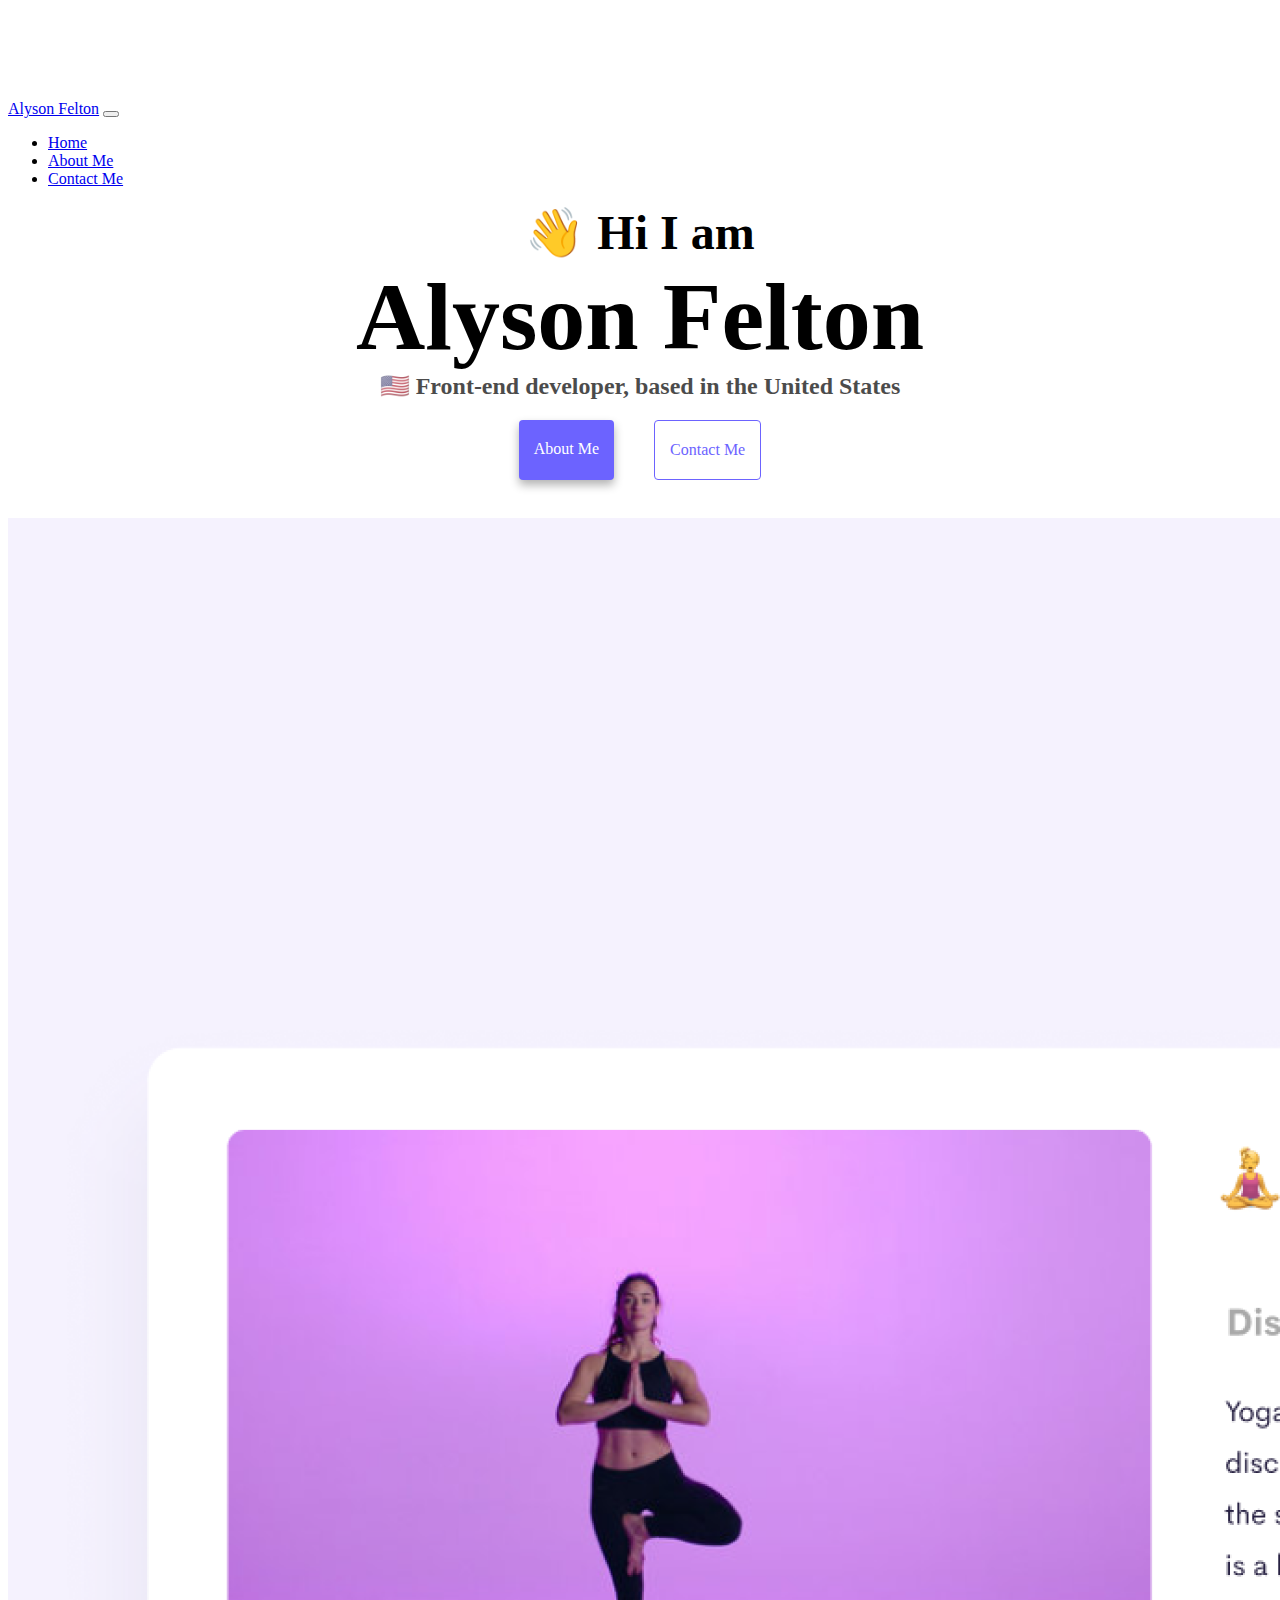
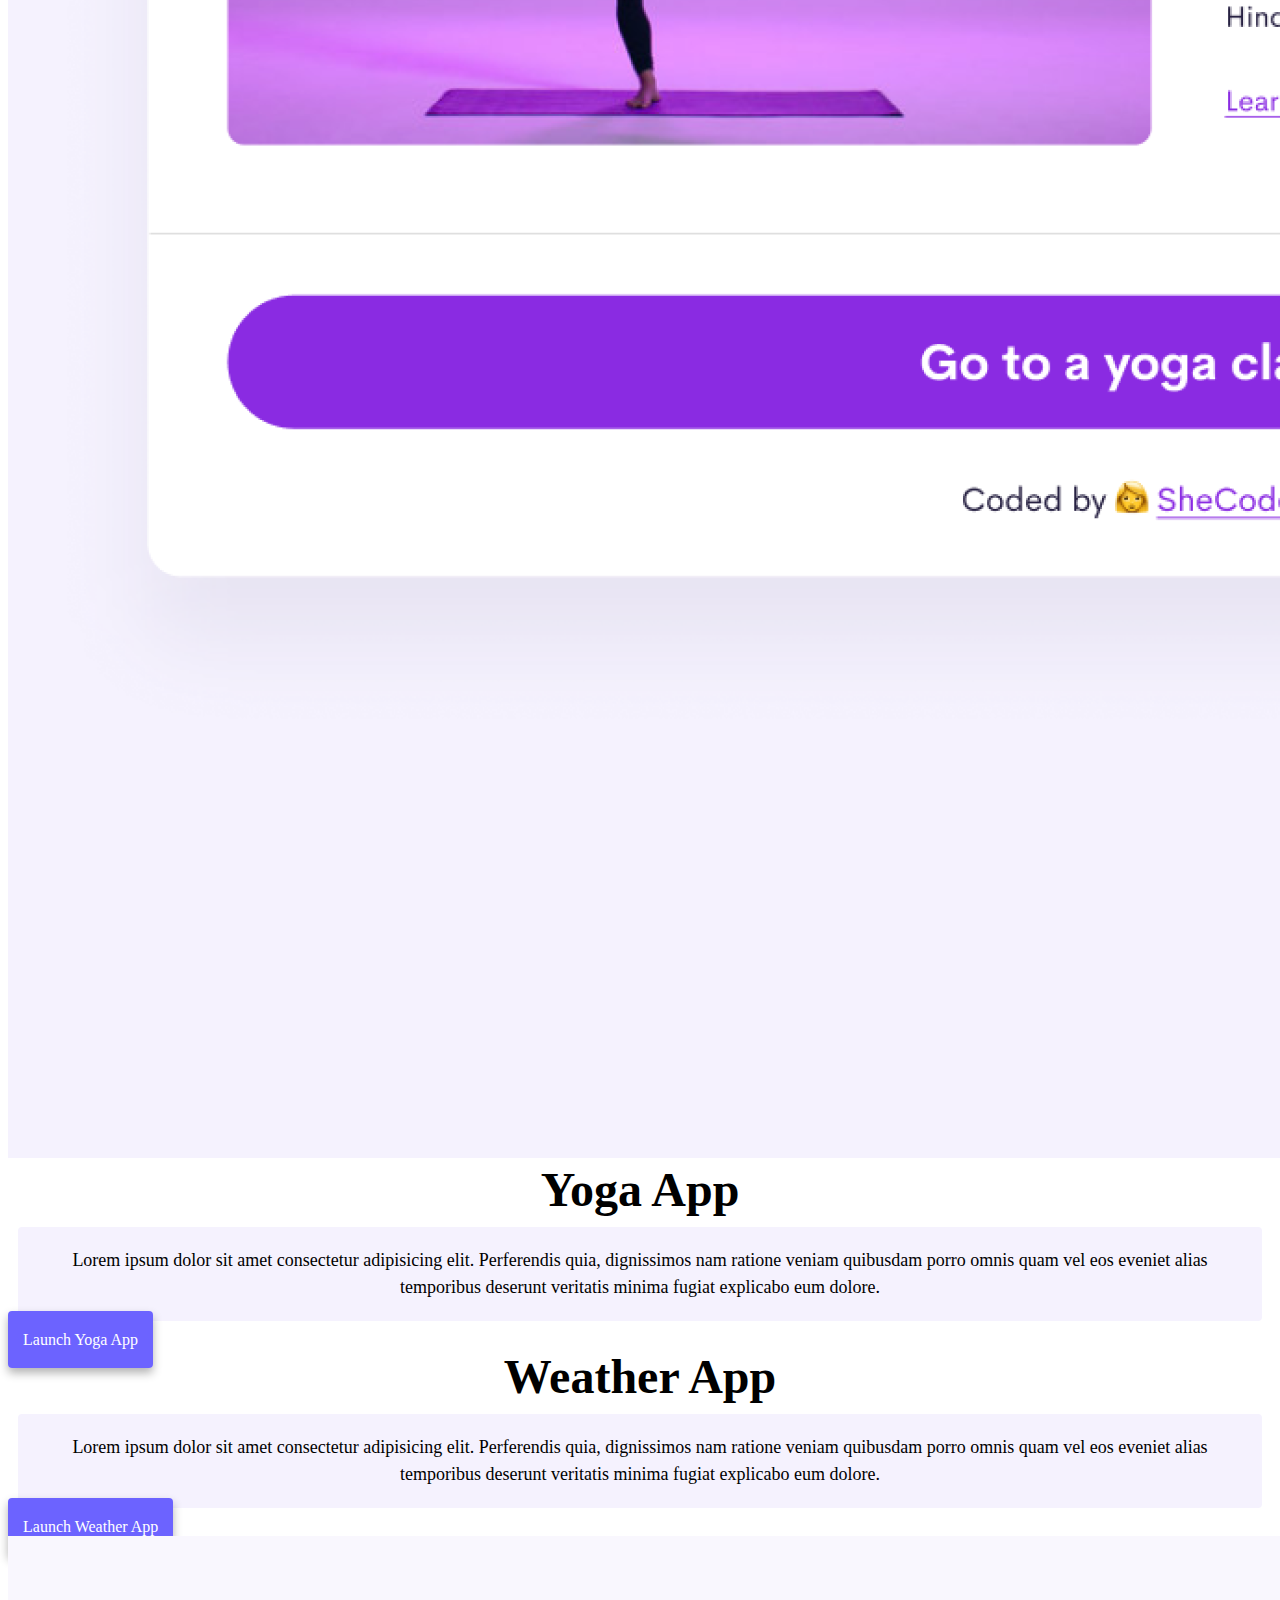
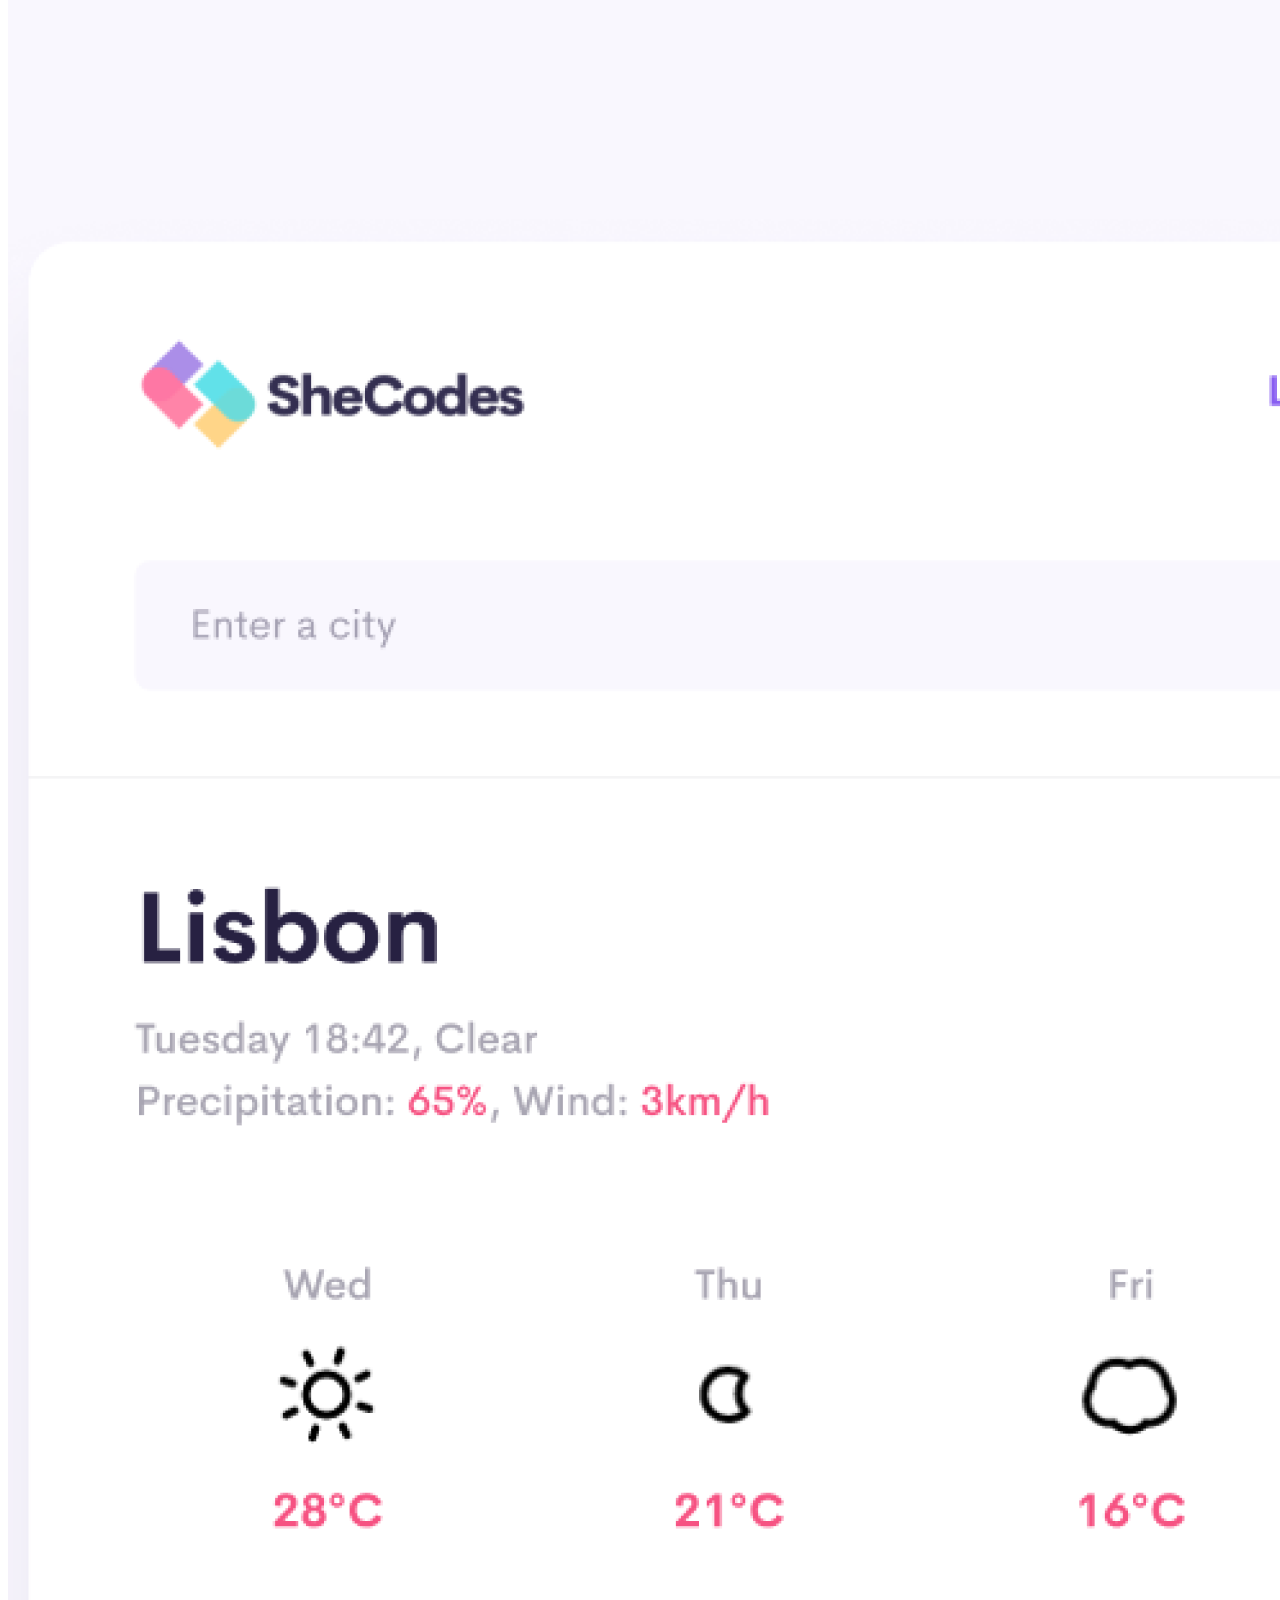
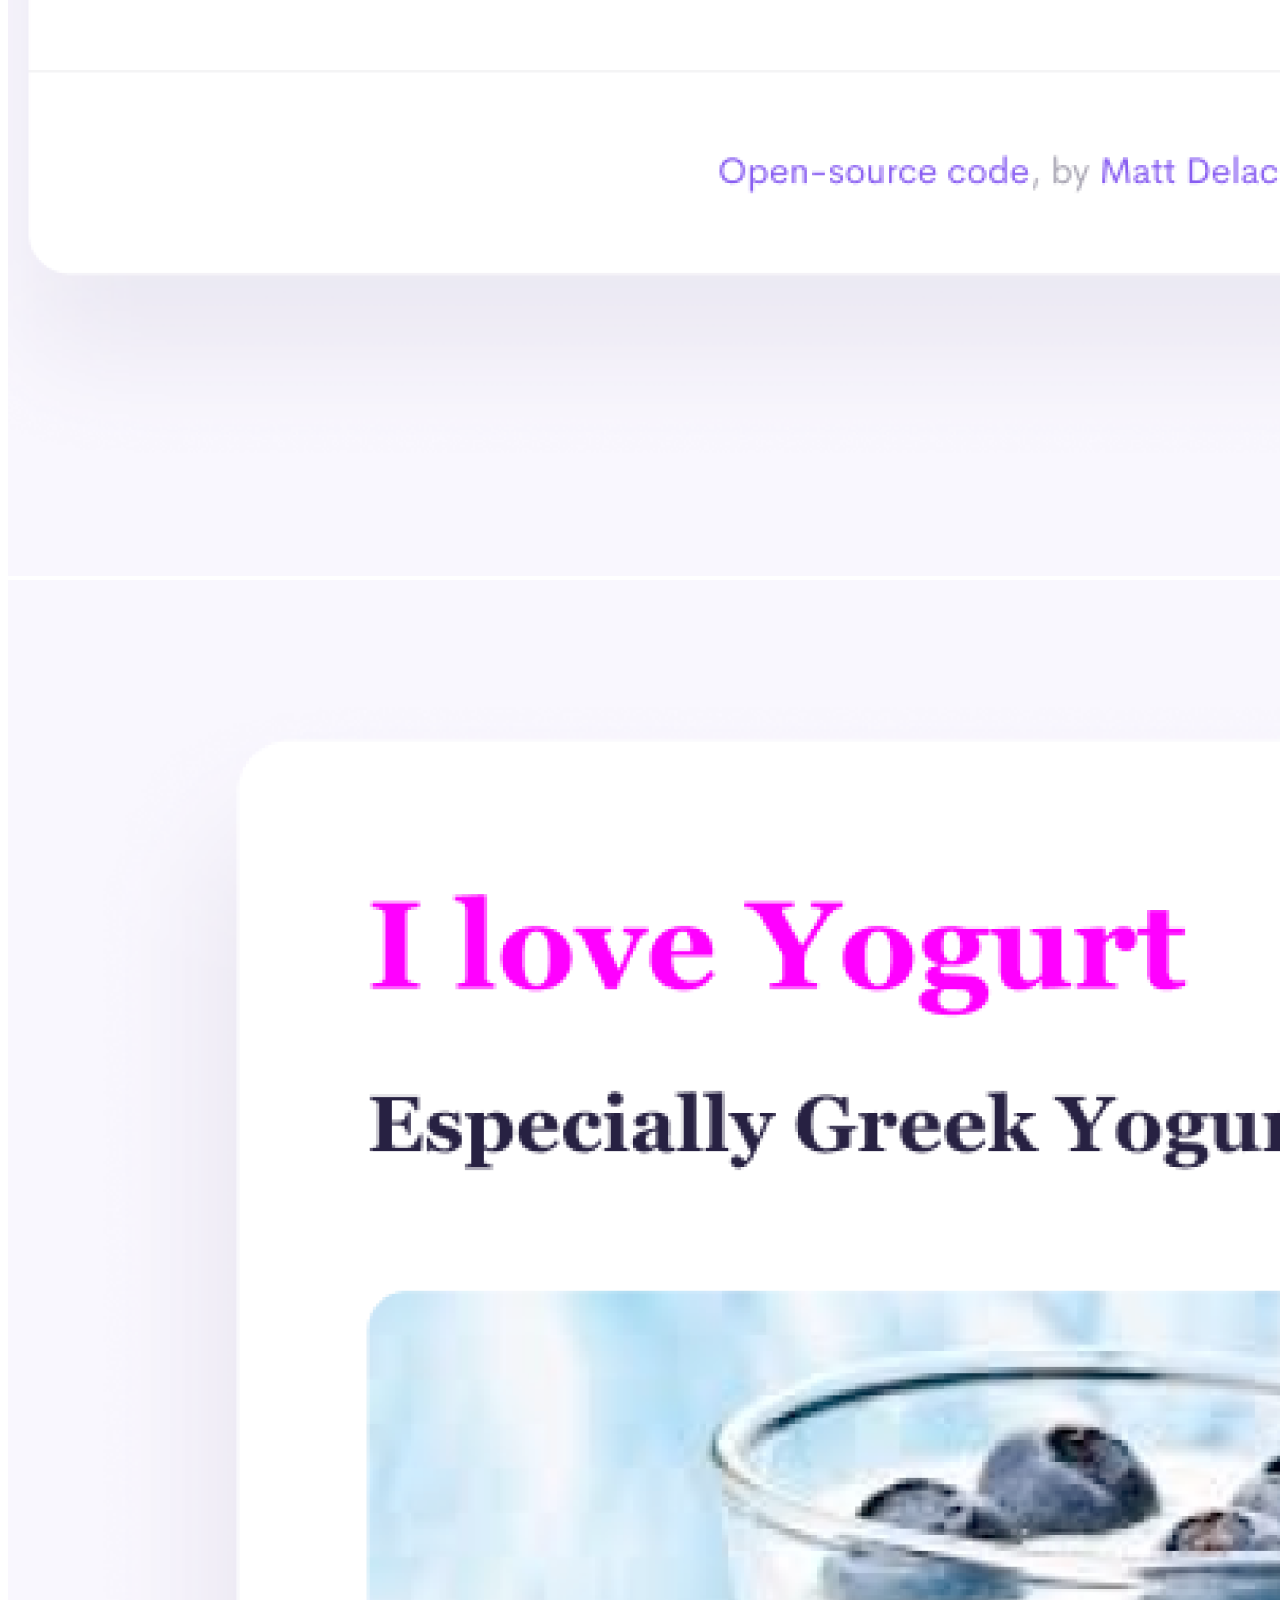
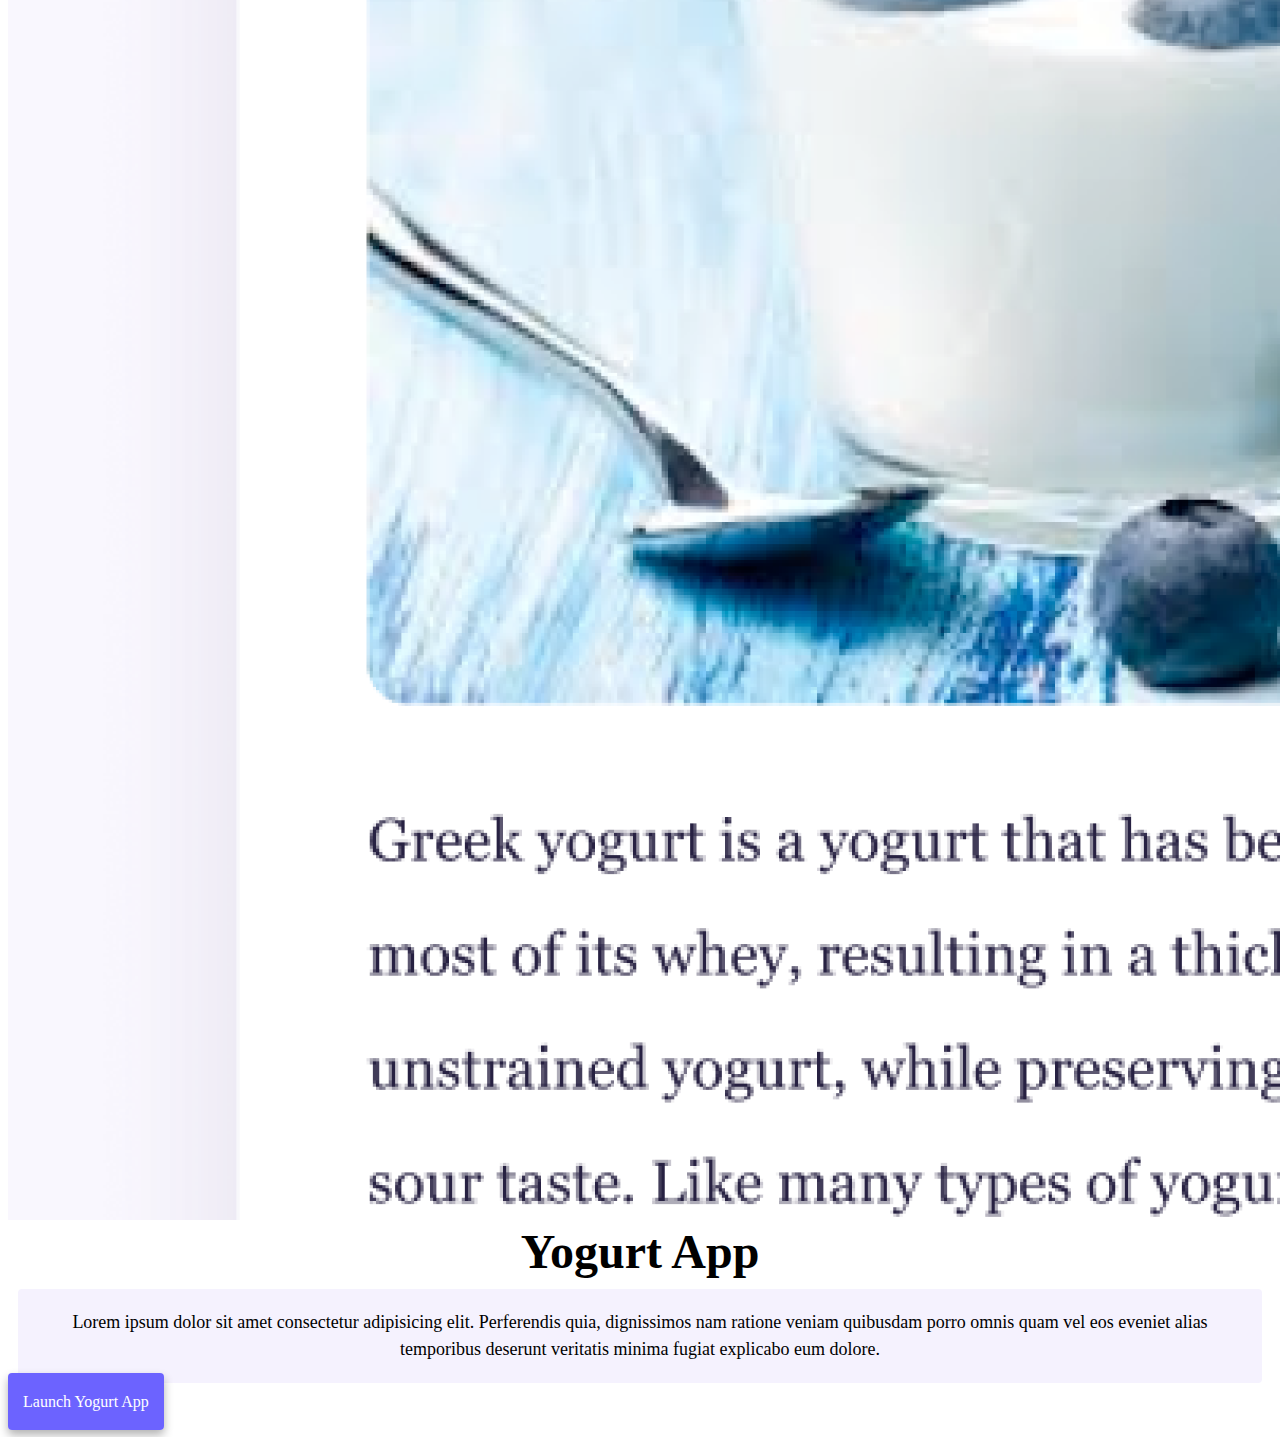
==== index.html @ fa617805 "Basic Structure Creation" ====
<!DOCTYPE html>
<html lang="en">
  <head>
    <meta charset="UTF-8" />
    <meta name="viewport" content="width=device-width, initial-scale=1.0" />
    <meta http-equiv="X-UA-Compatible" content="ie=edge" />
    <title>SheCodes</title>

    <link
      href="https://cdn.jsdelivr.net/npm/bootstrap@5.0.0-beta3/dist/css/bootstrap.min.css"
      rel="stylesheet"
      integrity="sha384-eOJMYsd53ii+scO/bJGFsiCZc+5NDVN2yr8+0RDqr0Ql0h+rP48ckxlpbzKgwra6"
      crossorigin="anonymous"
    />

    <script
      src="https://cdn.jsdelivr.net/npm/bootstrap@5.0.0-beta3/dist/js/bootstrap.bundle.min.js"
      integrity="sha384-JEW9xMcG8R+pH31jmWH6WWP0WintQrMb4s7ZOdauHnUtxwoG2vI5DkLtS3qm9Ekf"
      crossorigin="anonymous"
    ></script>

    <link rel="stylesheet" href="/src/style.css" />
  </head>

  <body>
    <div class="container">
      <nav class="navbar navbar-expand-lg navbar-light bg-light fixed-top">
        <div class="container">
          <a class="navbar-brand" href="index.html">Alyson Felton</a>
          <button
            class="navbar-toggler"
            type="button"
            data-bs-toggle="collapse"
            data-bs-target="#navbarSupportedContent"
            aria-controls="navbarSupportedContent"
            aria-expanded="false"
            aria-label="Toggle navigation"
          >
            <span class="navbar-toggler-icon"></span>
          </button>
          <div class="collapse navbar-collapse" id="navbarSupportedContent">
            <ul class="navbar-nav me-auto mb-2 mb-lg-0">
              <li class="nav-item">
                <a class="nav-link active" aria-current="page" href="index.html"
                  >Home</a
                >
              </li>
              <li class="nav-item">
                <a class="nav-link" href="about.html">About Me</a>
              </li>
              <li class="nav-item">
                <a class="nav-link" href="about.html#contact-me">Contact Me</a>
              </li>
            </ul>
          </div>
        </div>
      </nav>

      <h2>👋 Hi I am</h2>
      <h1>Alyson Felton</h1>
      <h3>🇺🇸 Front-end developer, based in the United States</h3>

      <div class="navigations">
        <a class="contact-link" href="about.html">About Me</a>
        <a class="about-link" href="about.html#contact-me">Contact Me</a>
      </div>
      <br />
      <div class="row">
        <div class="col-6 text-center">
          <img class="img-fluid rounded" src="/images/yoga.png" />
        </div>
        <div class="col-6 text-center">
          <h2 class="mb-2">Yoga App</h2>
          <p>
            Lorem ipsum dolor sit amet consectetur adipisicing elit. Perferendis
            quia, dignissimos nam ratione veniam quibusdam porro omnis quam vel
            eos eveniet alias temporibus deserunt veritatis minima fugiat
            explicabo eum dolore.
          </p>
          <div class="mt-5">
            <a href="#" class="primary-link">Launch Yoga App</a>
          </div>
        </div>
      </div>
      <div class="row mt-5">
        <div class="col-6 text-center">
          <h2 class="mb-2">Weather App</h2>
          <p>
            Lorem ipsum dolor sit amet consectetur adipisicing elit. Perferendis
            quia, dignissimos nam ratione veniam quibusdam porro omnis quam vel
            eos eveniet alias temporibus deserunt veritatis minima fugiat
            explicabo eum dolore.
          </p>
          <div class="mt-5">
            <a href="#" class="primary-link">Launch Weather App</a>
          </div>
        </div>
        <div class="col-6 text-center">
          <img class="img-fluid rounded" src="/images/weather.png" />
        </div>
      </div>
      <div class="row mt-5">
        <div class="col-6 text-center">
          <img class="img-fluid rounded" src="/images/yogurt.png" />
        </div>
        <div class="col-6 text-center">
          <h2 class="mb-2">Yogurt App</h2>
          <p>
            Lorem ipsum dolor sit amet consectetur adipisicing elit. Perferendis
            quia, dignissimos nam ratione veniam quibusdam porro omnis quam vel
            eos eveniet alias temporibus deserunt veritatis minima fugiat
            explicabo eum dolore.
          </p>
          <div class="mt-5">
            <a href="#" class="primary-link">Launch Yogurt App</a>
            <br />
            <br />
          </div>
        </div>
      </div>
    </div>
  </body>
</html>
---- src/style.css ----
:root {
  --primary-color: #6c63ff;
  --secondary-color: #f5f2fe;
  --box-shadow: 0 5px 10px rgba(0, 0, 0, 0.3);
}

body {
  margin-top: 100px;
}

h1 {
  font-size: 96px;
  text-align: center;
  margin: 0px;
}

h2 {
  font-size: 48px;
  text-align: center;
  margin: 0px;
}

h3 {
  font-size: 24px;
  opacity: 0.7;
  text-align: center;
  margin: 0px;
}

.navigations {
  display: flex;
  justify-content: center;
}

.navigations a {
  margin: 20px;
  padding: 20px 15px;
  border-radius: 4px;
  text-decoration: none;
  text-transform: capitalize;
}

.contact-link {
  background: var(--primary-color);
  box-shadow: var(--box-shadow);
  color: #fff;
}

.about-link {
  color: var(--primary-color);
  border: 1px solid var(--primary-color);
}

.homepage-link {
  display: block;
  text-align: center;
  color: var(--primary-color);
}

.body-container {
  margin: 60px auto;
  max-width: 800px;
}

div.about-paragraph {
  display: flex;
  margin: 30px auto;
}

p {
  background: var(--secondary-color);
  padding: 20px;
  border-radius: 4px;
  font-size: 18px;
  line-height: 1.5;
  text-align: center;
  flex: 1;
  margin: 10px;
}

.email-link {
  display: flex;
  justify-content: center;
  color: var(--primary-color);
  font-size: 28px;
  text-decoration: none;
}

.primary-link {
  padding: 20px 15px;
  text-decoration: none;
  text-transform: capitalize;
  background: var(--primary-color);
  box-shadow: var(--box-shadow);
  color: white;
  border-radius: 4px;
}

.lead-paragraph {
  margin: 10px;
  font-size: 18px;
  line-height: 1.5;
}

@media (max-width: 500px) {
  a {
    font-size: 12px;
  }
}
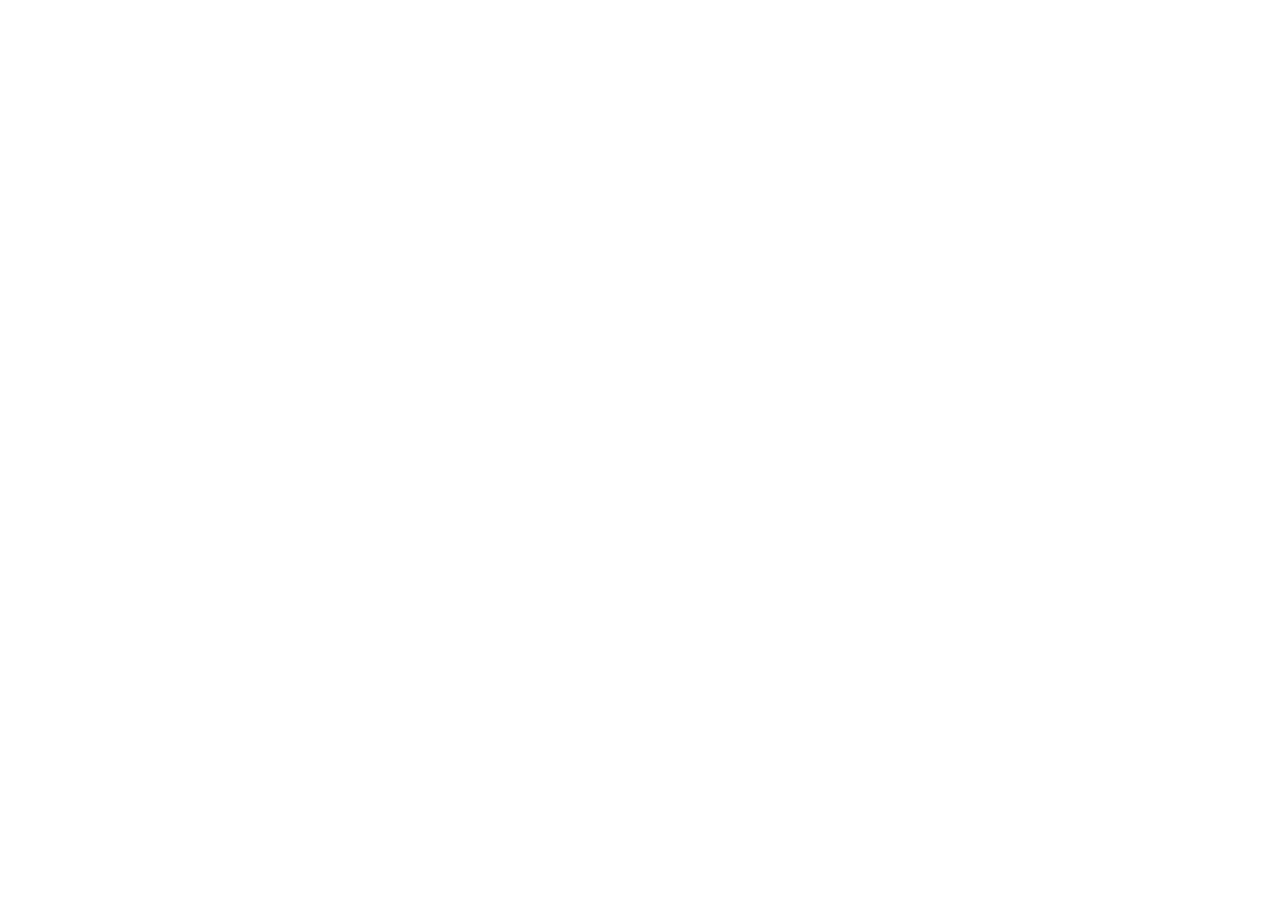
==== commit 72a18a99: "SEO Additions" ====
--- a/index.html
+++ b/index.html
@@ -4,7 +4,7 @@
     <meta charset="UTF-8" />
     <meta name="viewport" content="width=device-width, initial-scale=1.0" />
     <meta http-equiv="X-UA-Compatible" content="ie=edge" />
-    <title>SheCodes</title>
+    <title>Draft Portfolio - Homepage/title>
 
     <link
       href="https://cdn.jsdelivr.net/npm/bootstrap@5.0.0-beta3/dist/css/bootstrap.min.css"
@@ -61,13 +61,13 @@
       <h3>🇺🇸 Front-end developer, based in the United States</h3>
 
       <div class="navigations">
-        <a class="contact-link" href="about.html">About Me</a>
-        <a class="about-link" href="about.html#contact-me">Contact Me</a>
+        <a class="contact-link" title="About Me" href="about.html">About Me</a>
+        <a class="about-link" title="Contact Information" href="about.html#contact-me">Contact Me</a>
       </div>
       <br />
       <div class="row">
         <div class="col-6 text-center">
-          <img class="img-fluid rounded" src="/images/yoga.png" />
+          <img class="img-fluid rounded" src="/images/yoga.png" alt="Yoga" />
         </div>
         <div class="col-6 text-center">
           <h2 class="mb-2">Yoga App</h2>
@@ -78,7 +78,7 @@
             explicabo eum dolore.
           </p>
           <div class="mt-5">
-            <a href="#" class="primary-link">Launch Yoga App</a>
+            <a href="#" title="Yoga App Launch Button" class="primary-link">Launch Yoga App</a>
           </div>
         </div>
       </div>
@@ -92,16 +92,16 @@
             explicabo eum dolore.
           </p>
           <div class="mt-5">
-            <a href="#" class="primary-link">Launch Weather App</a>
+            <a href="#" title="Weather App Launch Button" class="primary-link">Launch Weather App</a>
           </div>
         </div>
         <div class="col-6 text-center">
-          <img class="img-fluid rounded" src="/images/weather.png" />
+          <img class="img-fluid rounded" src="/images/weather.png" alt="Weather"/>
         </div>
       </div>
       <div class="row mt-5">
         <div class="col-6 text-center">
-          <img class="img-fluid rounded" src="/images/yogurt.png" />
+          <img class="img-fluid rounded" src="/images/yogurt.png" alt="Yogurt" />
         </div>
         <div class="col-6 text-center">
           <h2 class="mb-2">Yogurt App</h2>
@@ -112,7 +112,7 @@
             explicabo eum dolore.
           </p>
           <div class="mt-5">
-            <a href="#" class="primary-link">Launch Yogurt App</a>
+            <a href="#" title="Yogurt App Launch Button" class="primary-link">Launch Yogurt App</a>
             <br />
             <br />
           </div>
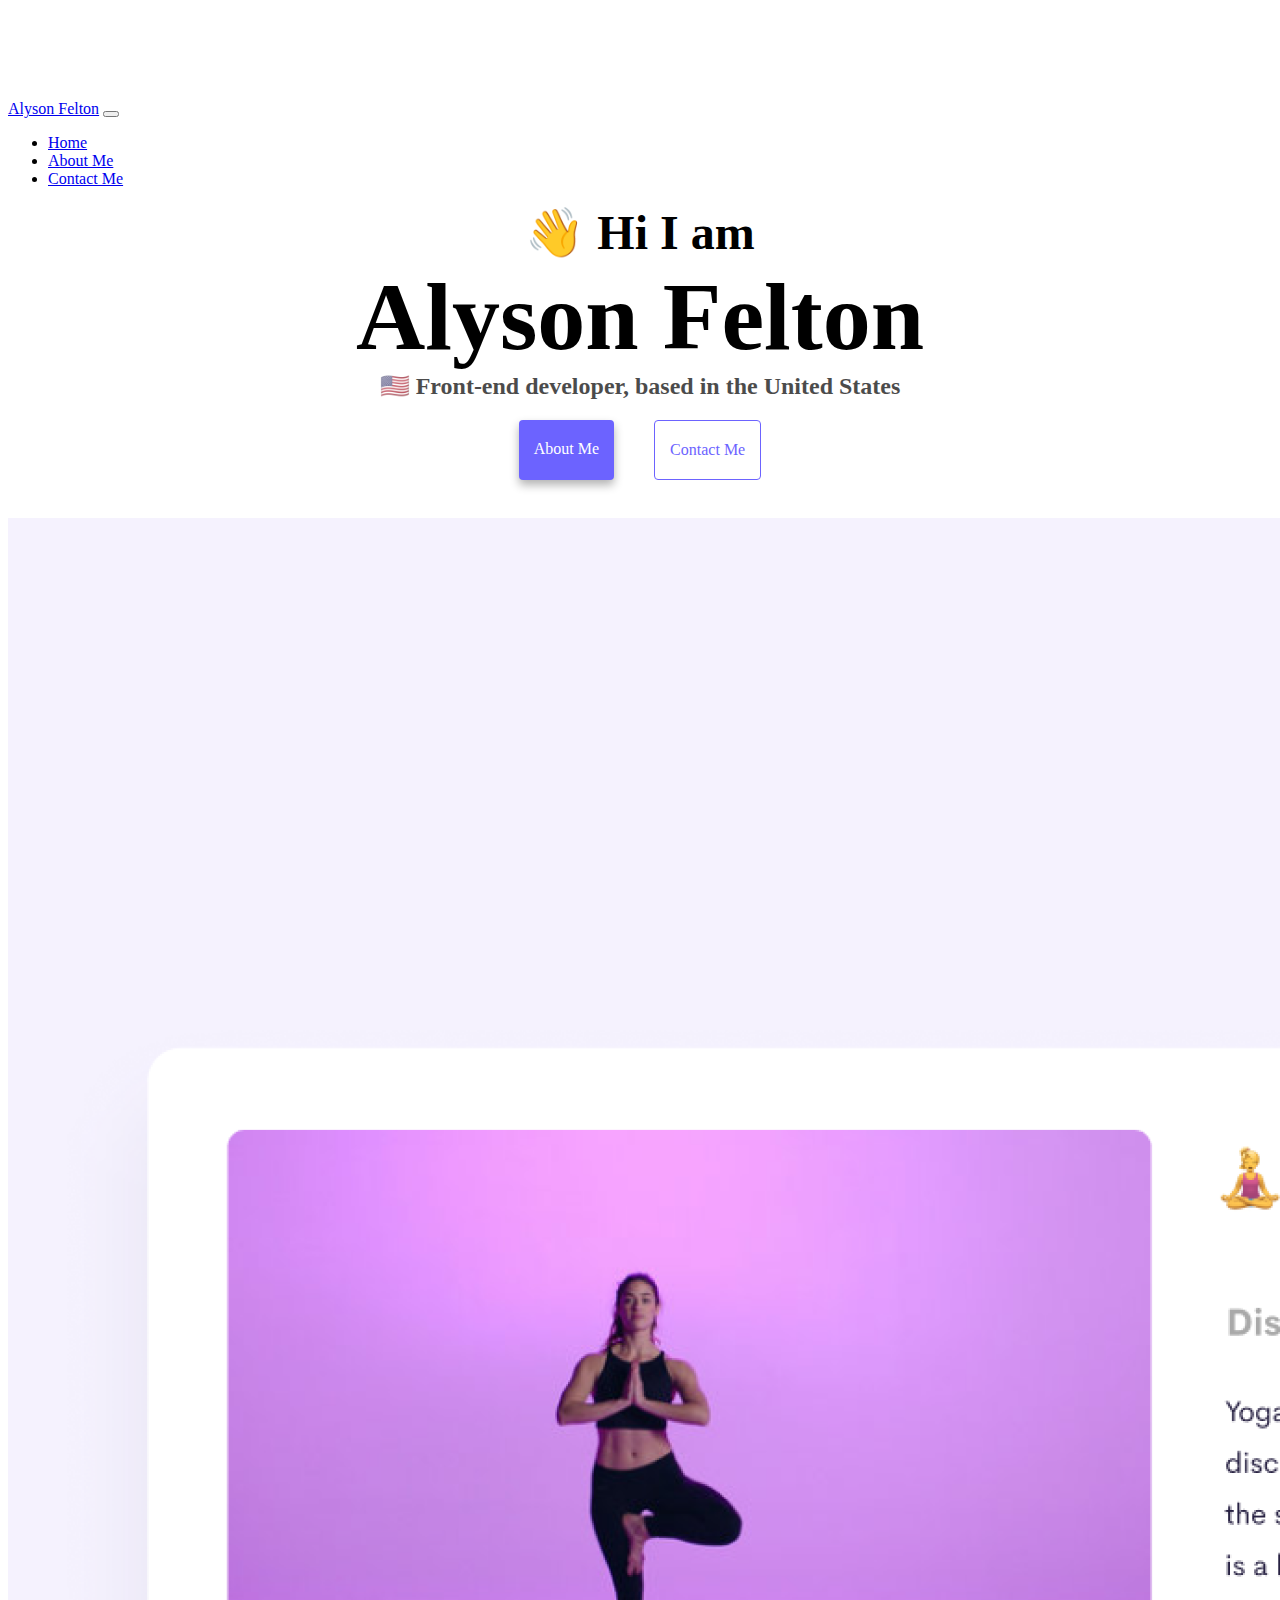
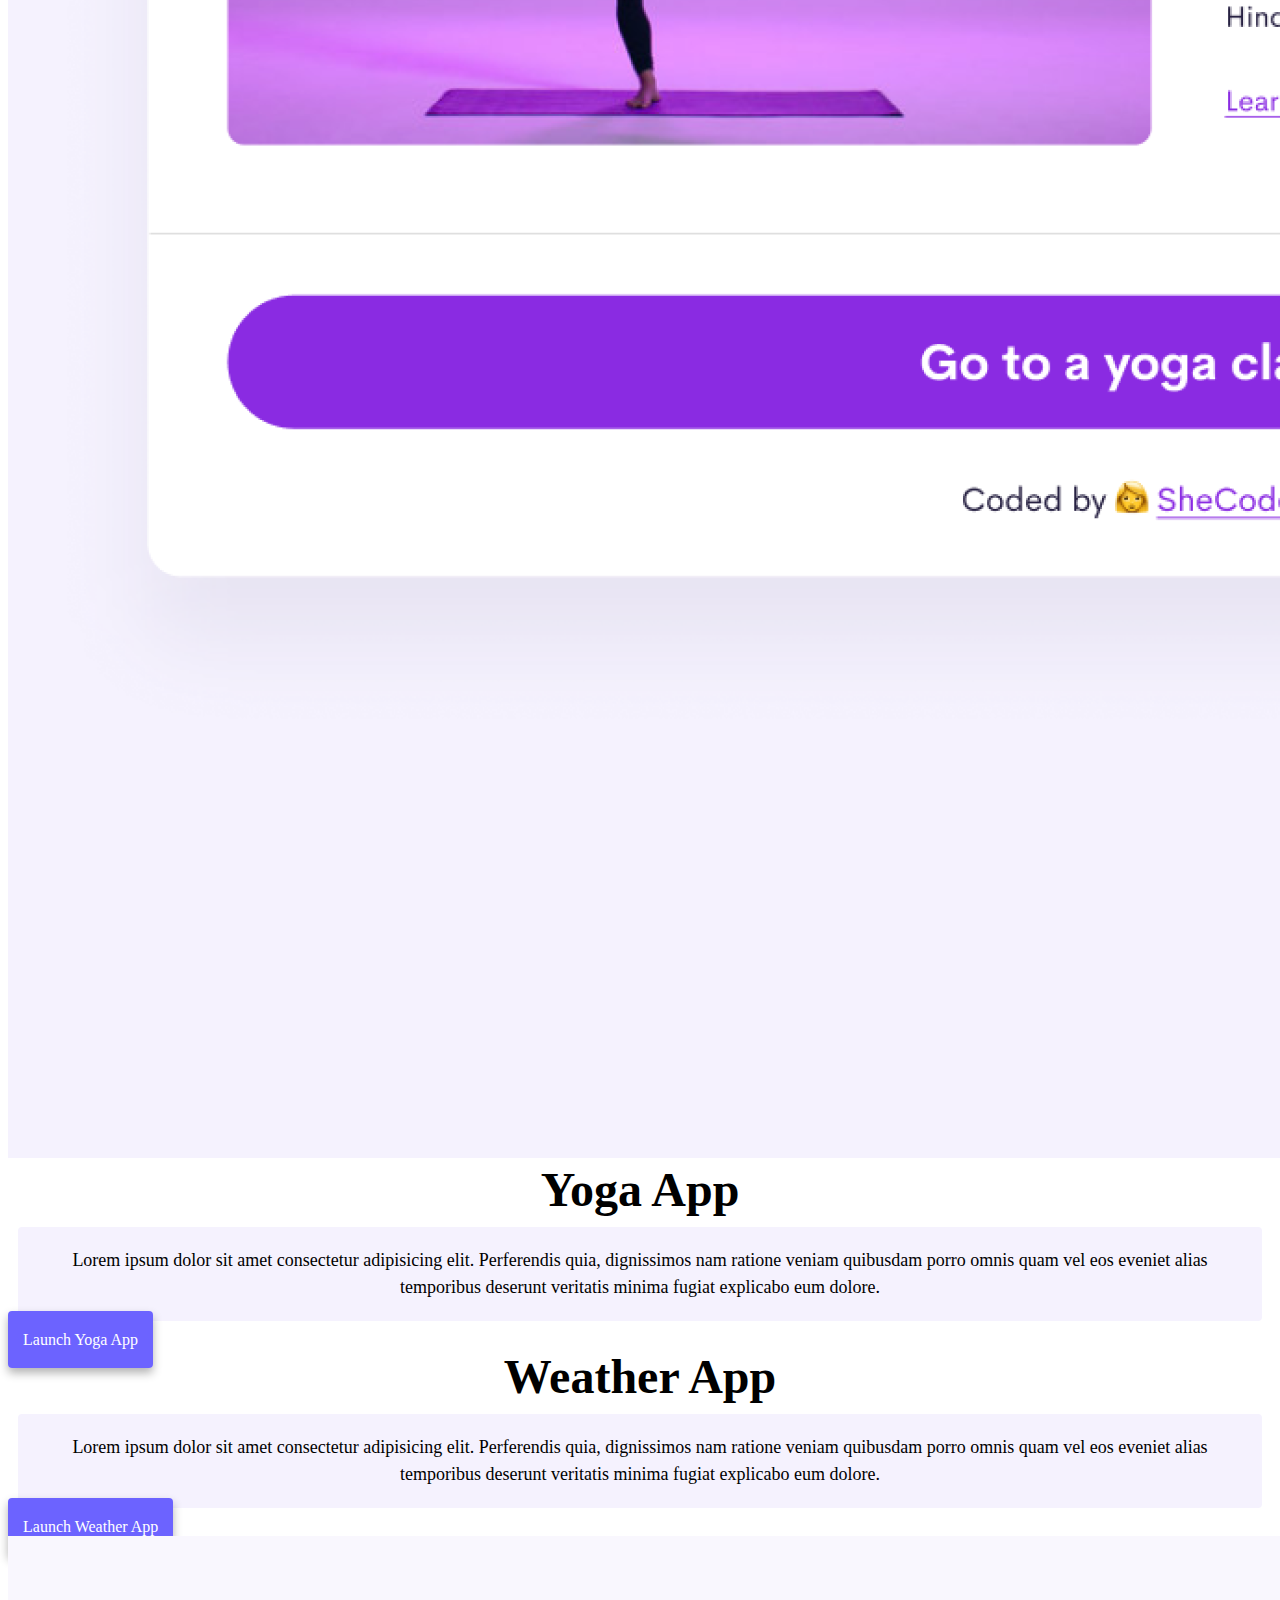
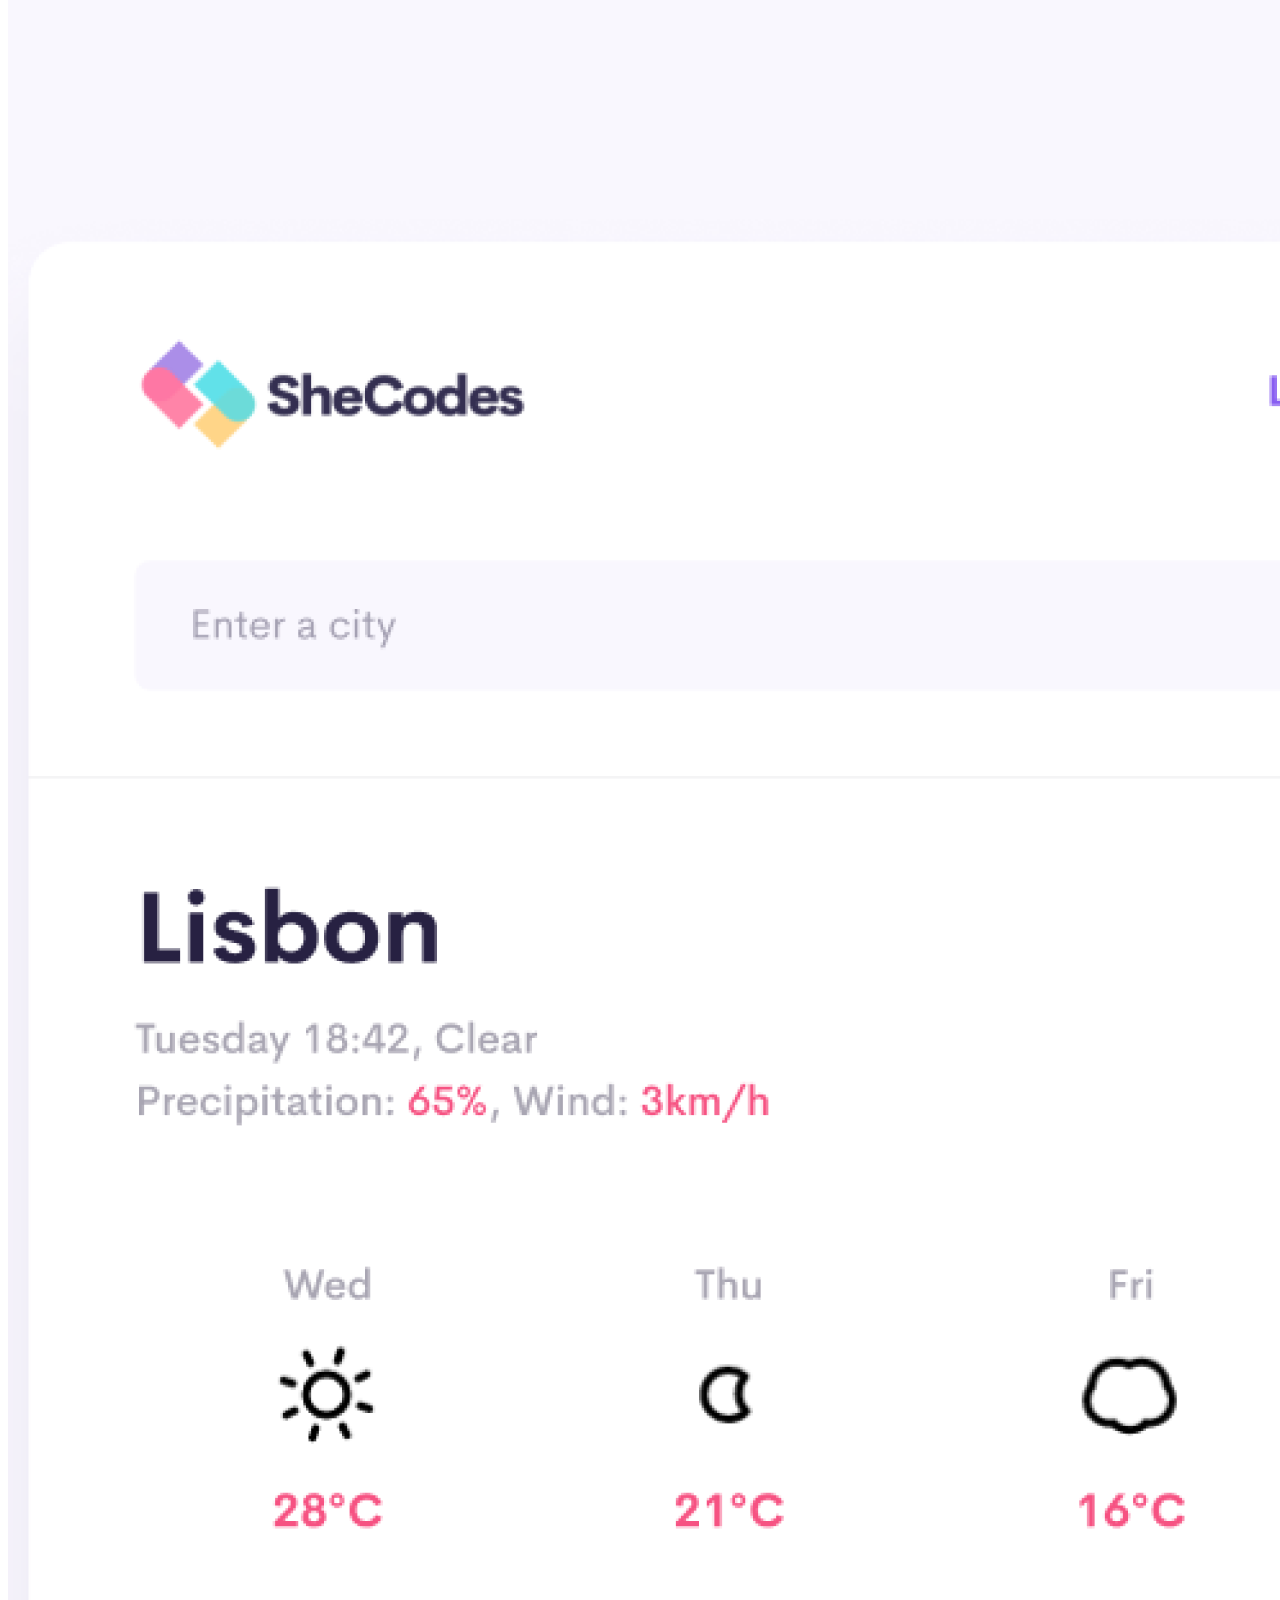
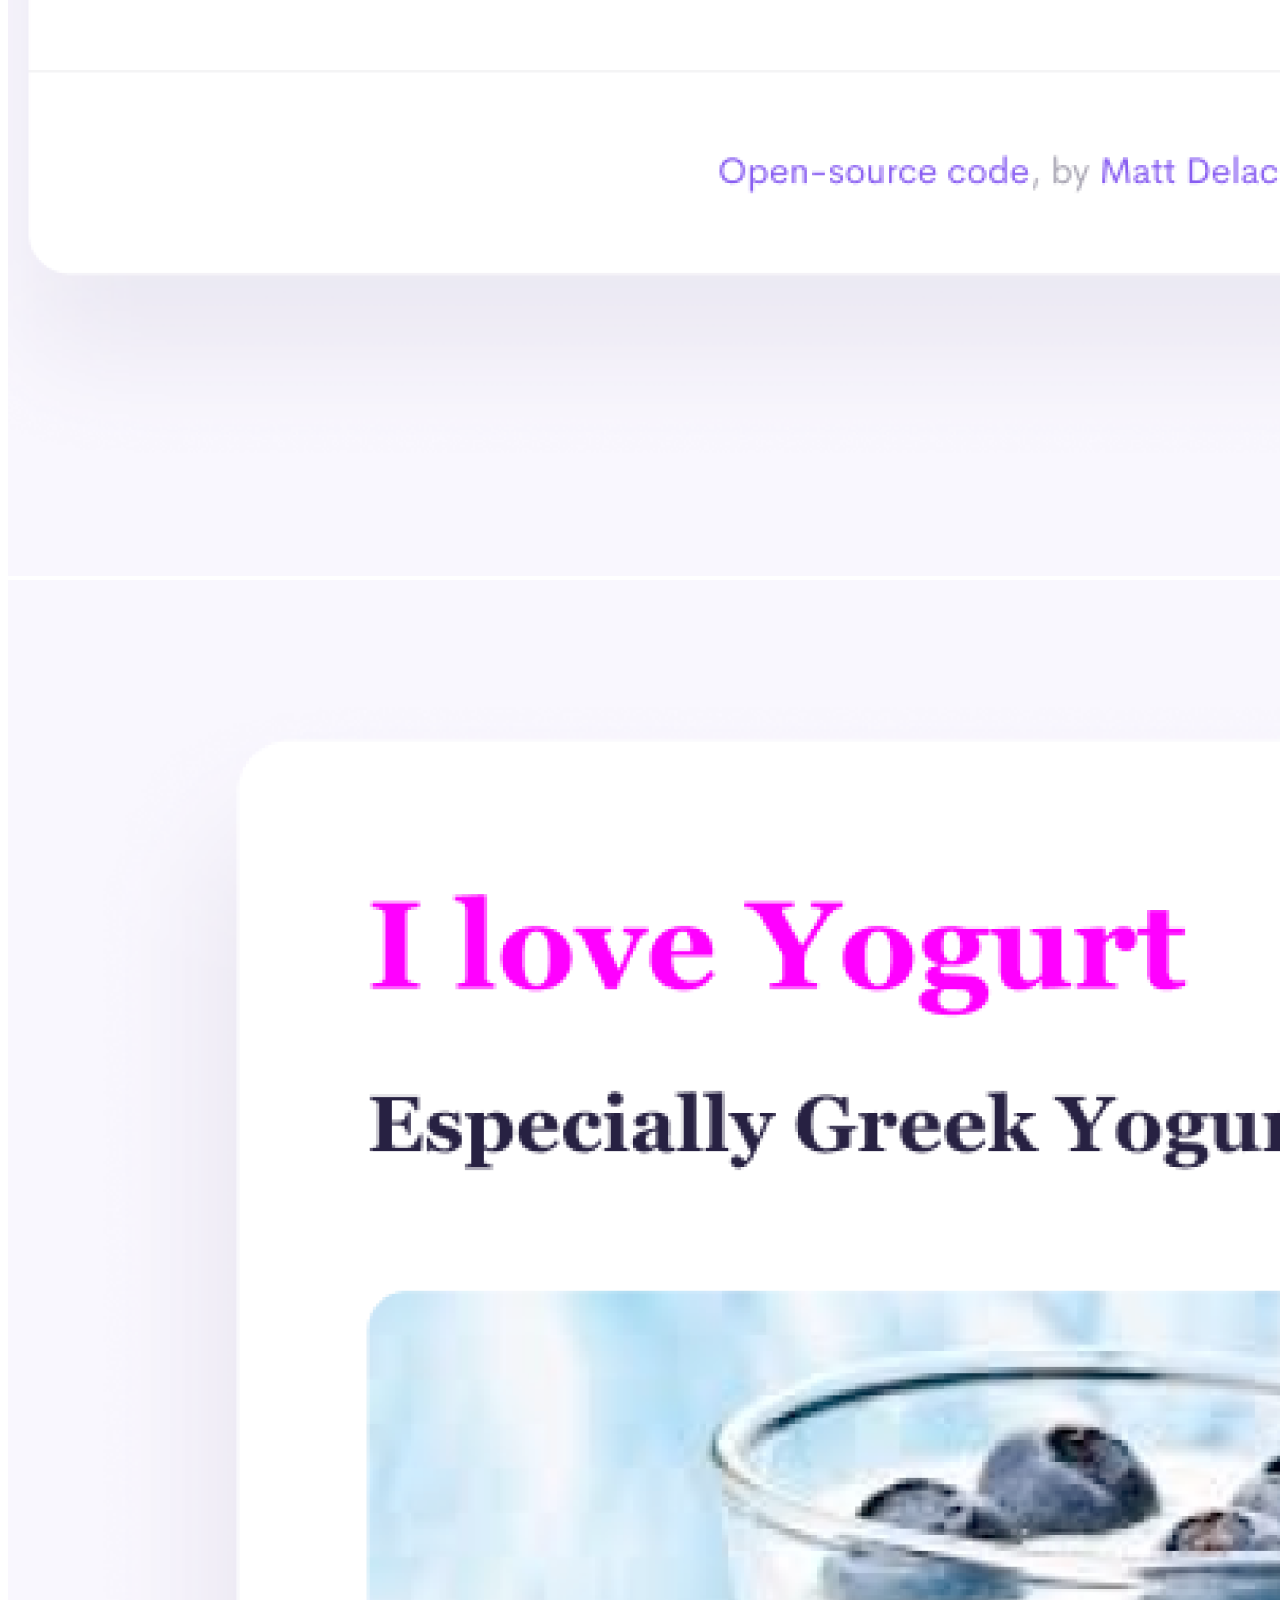
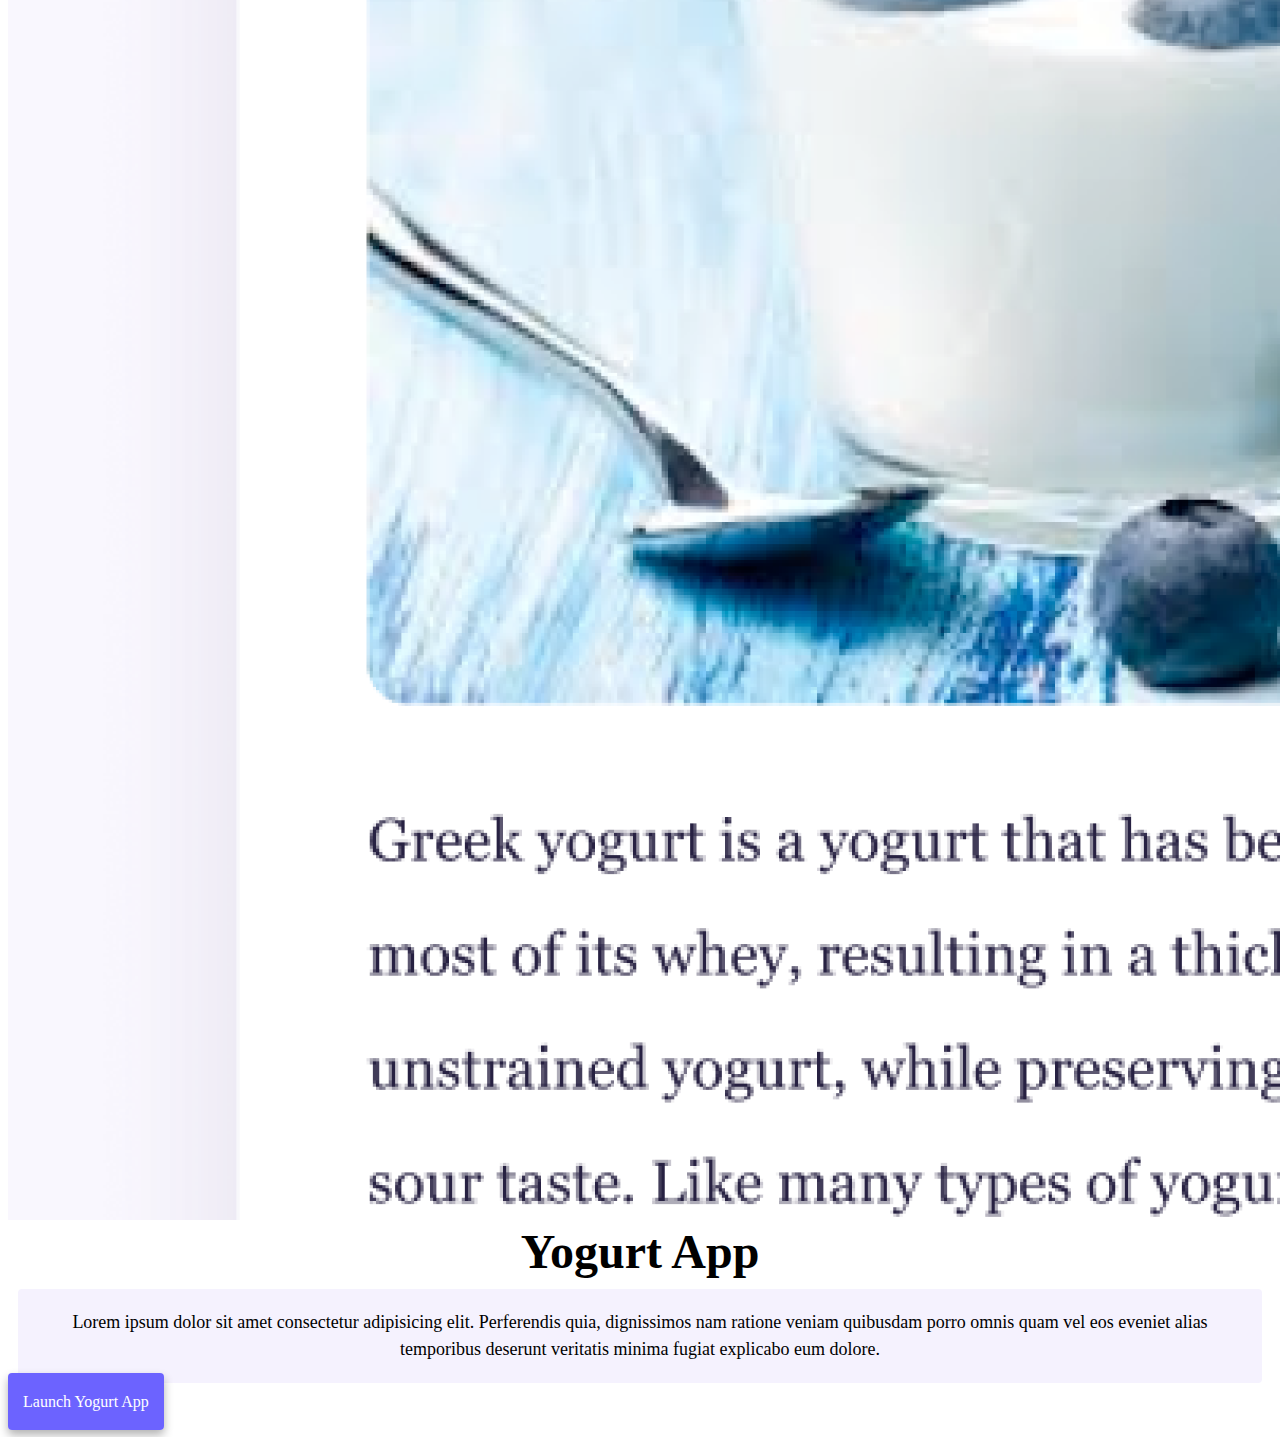
==== commit 065b16bc: "Structure Fixes" ====
--- a/index.html
+++ b/index.html
@@ -4,7 +4,7 @@
     <meta charset="UTF-8" />
     <meta name="viewport" content="width=device-width, initial-scale=1.0" />
     <meta http-equiv="X-UA-Compatible" content="ie=edge" />
-    <title>Draft Portfolio - Homepage/title>
+    <title>Draft Portfolio - Homepage</title>
 
     <link
       href="https://cdn.jsdelivr.net/npm/bootstrap@5.0.0-beta3/dist/css/bootstrap.min.css"
@@ -62,7 +62,12 @@
 
       <div class="navigations">
         <a class="contact-link" title="About Me" href="about.html">About Me</a>
-        <a class="about-link" title="Contact Information" href="about.html#contact-me">Contact Me</a>
+        <a
+          class="about-link"
+          title="Contact Information"
+          href="about.html#contact-me"
+          >Contact Me</a
+        >
       </div>
       <br />
       <div class="row">
@@ -78,7 +83,9 @@
             explicabo eum dolore.
           </p>
           <div class="mt-5">
-            <a href="#" title="Yoga App Launch Button" class="primary-link">Launch Yoga App</a>
+            <a href="#" title="Yoga App Launch Button" class="primary-link"
+              >Launch Yoga App</a
+            >
           </div>
         </div>
       </div>
@@ -92,16 +99,26 @@
             explicabo eum dolore.
           </p>
           <div class="mt-5">
-            <a href="#" title="Weather App Launch Button" class="primary-link">Launch Weather App</a>
+            <a href="#" title="Weather App Launch Button" class="primary-link"
+              >Launch Weather App</a
+            >
           </div>
         </div>
         <div class="col-6 text-center">
-          <img class="img-fluid rounded" src="/images/weather.png" alt="Weather"/>
+          <img
+            class="img-fluid rounded"
+            src="/images/weather.png"
+            alt="Weather"
+          />
         </div>
       </div>
       <div class="row mt-5">
         <div class="col-6 text-center">
-          <img class="img-fluid rounded" src="/images/yogurt.png" alt="Yogurt" />
+          <img
+            class="img-fluid rounded"
+            src="/images/yogurt.png"
+            alt="Yogurt"
+          />
         </div>
         <div class="col-6 text-center">
           <h2 class="mb-2">Yogurt App</h2>
@@ -112,7 +129,9 @@
             explicabo eum dolore.
           </p>
           <div class="mt-5">
-            <a href="#" title="Yogurt App Launch Button" class="primary-link">Launch Yogurt App</a>
+            <a href="#" title="Yogurt App Launch Button" class="primary-link"
+              >Launch Yogurt App</a
+            >
             <br />
             <br />
           </div>
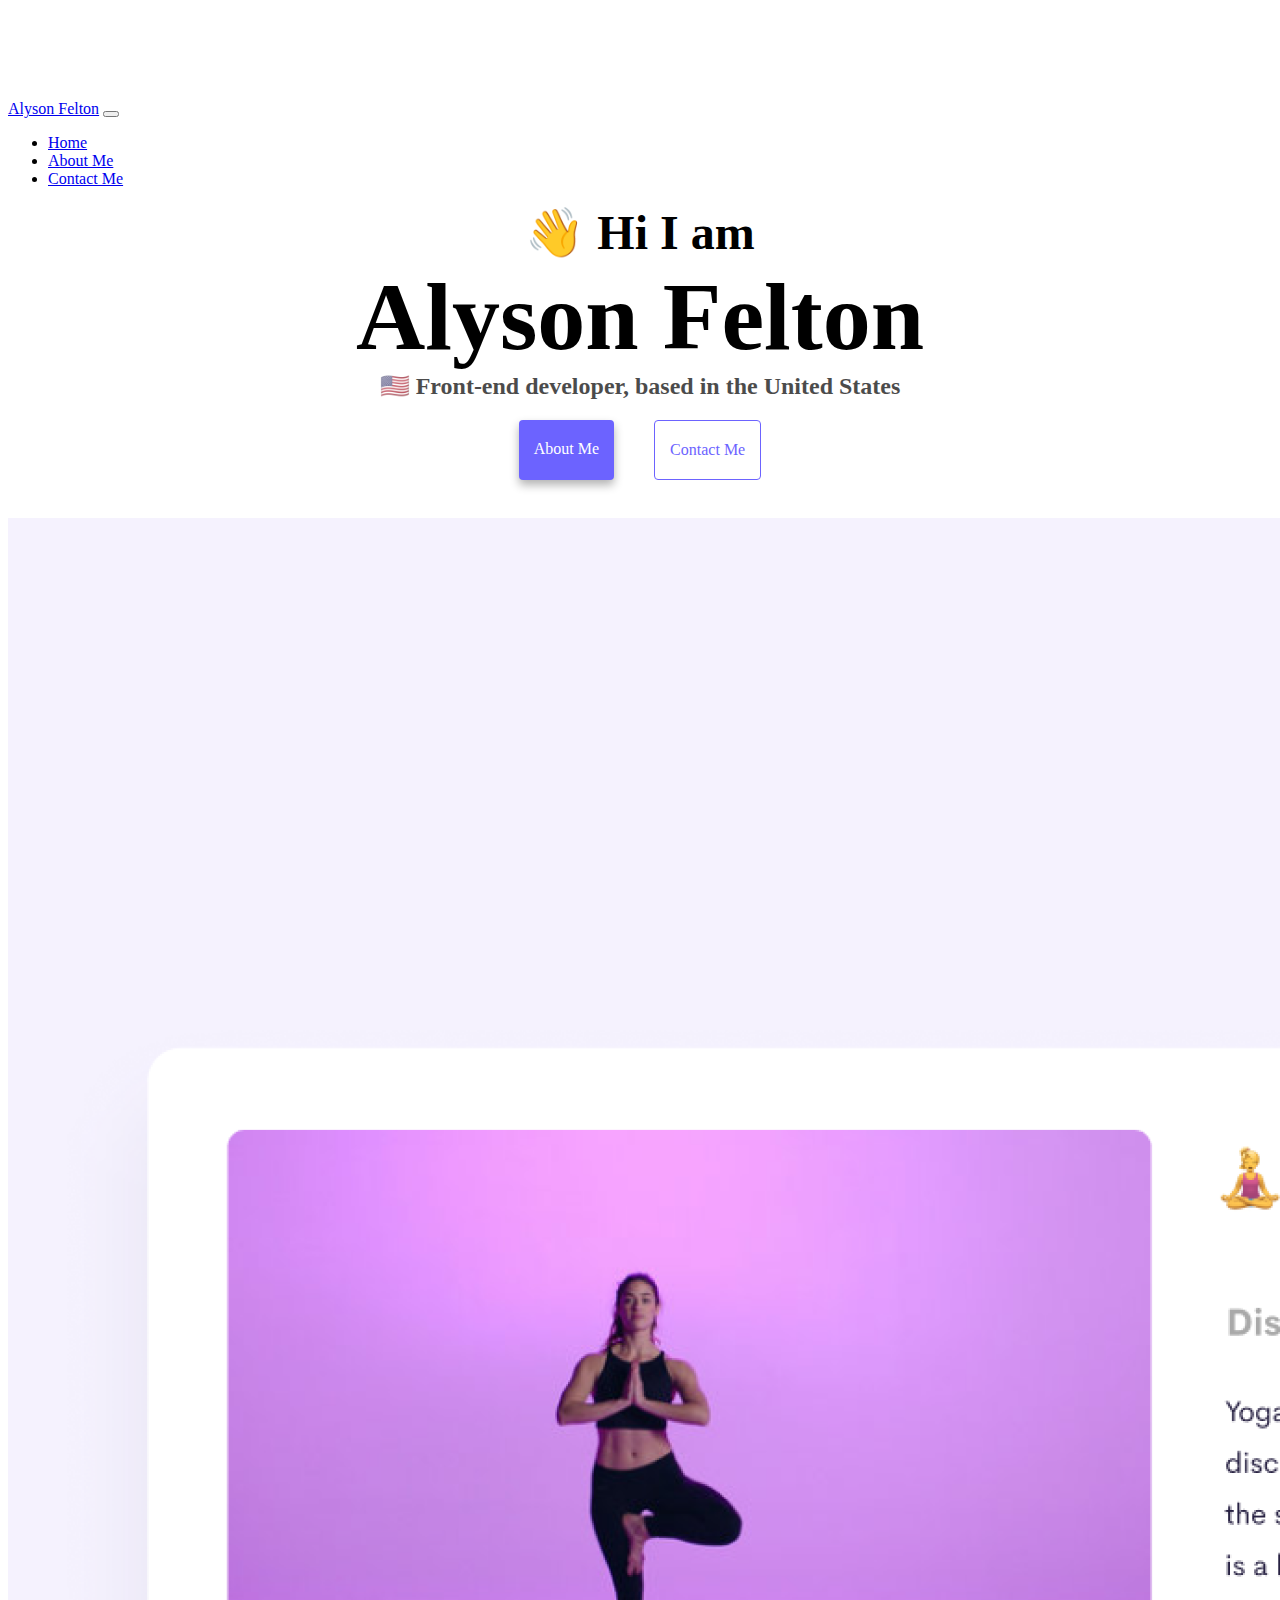
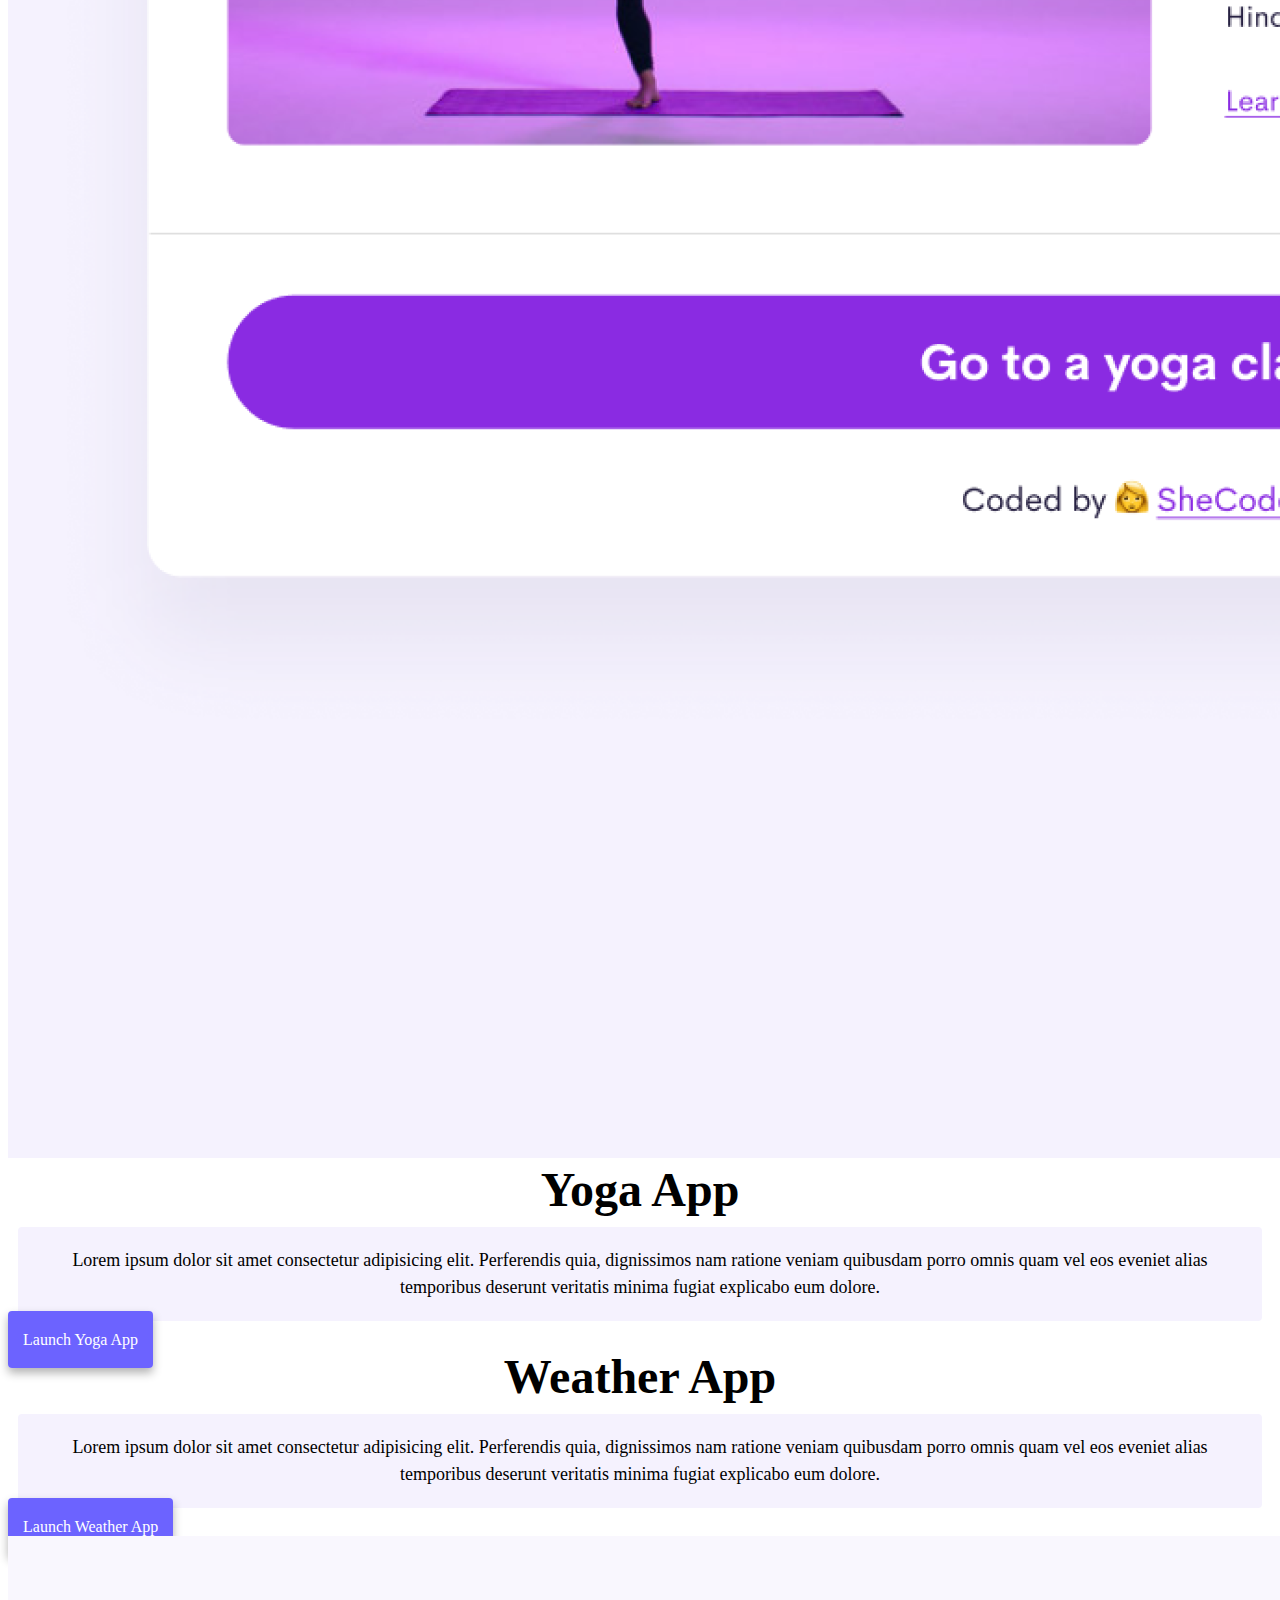
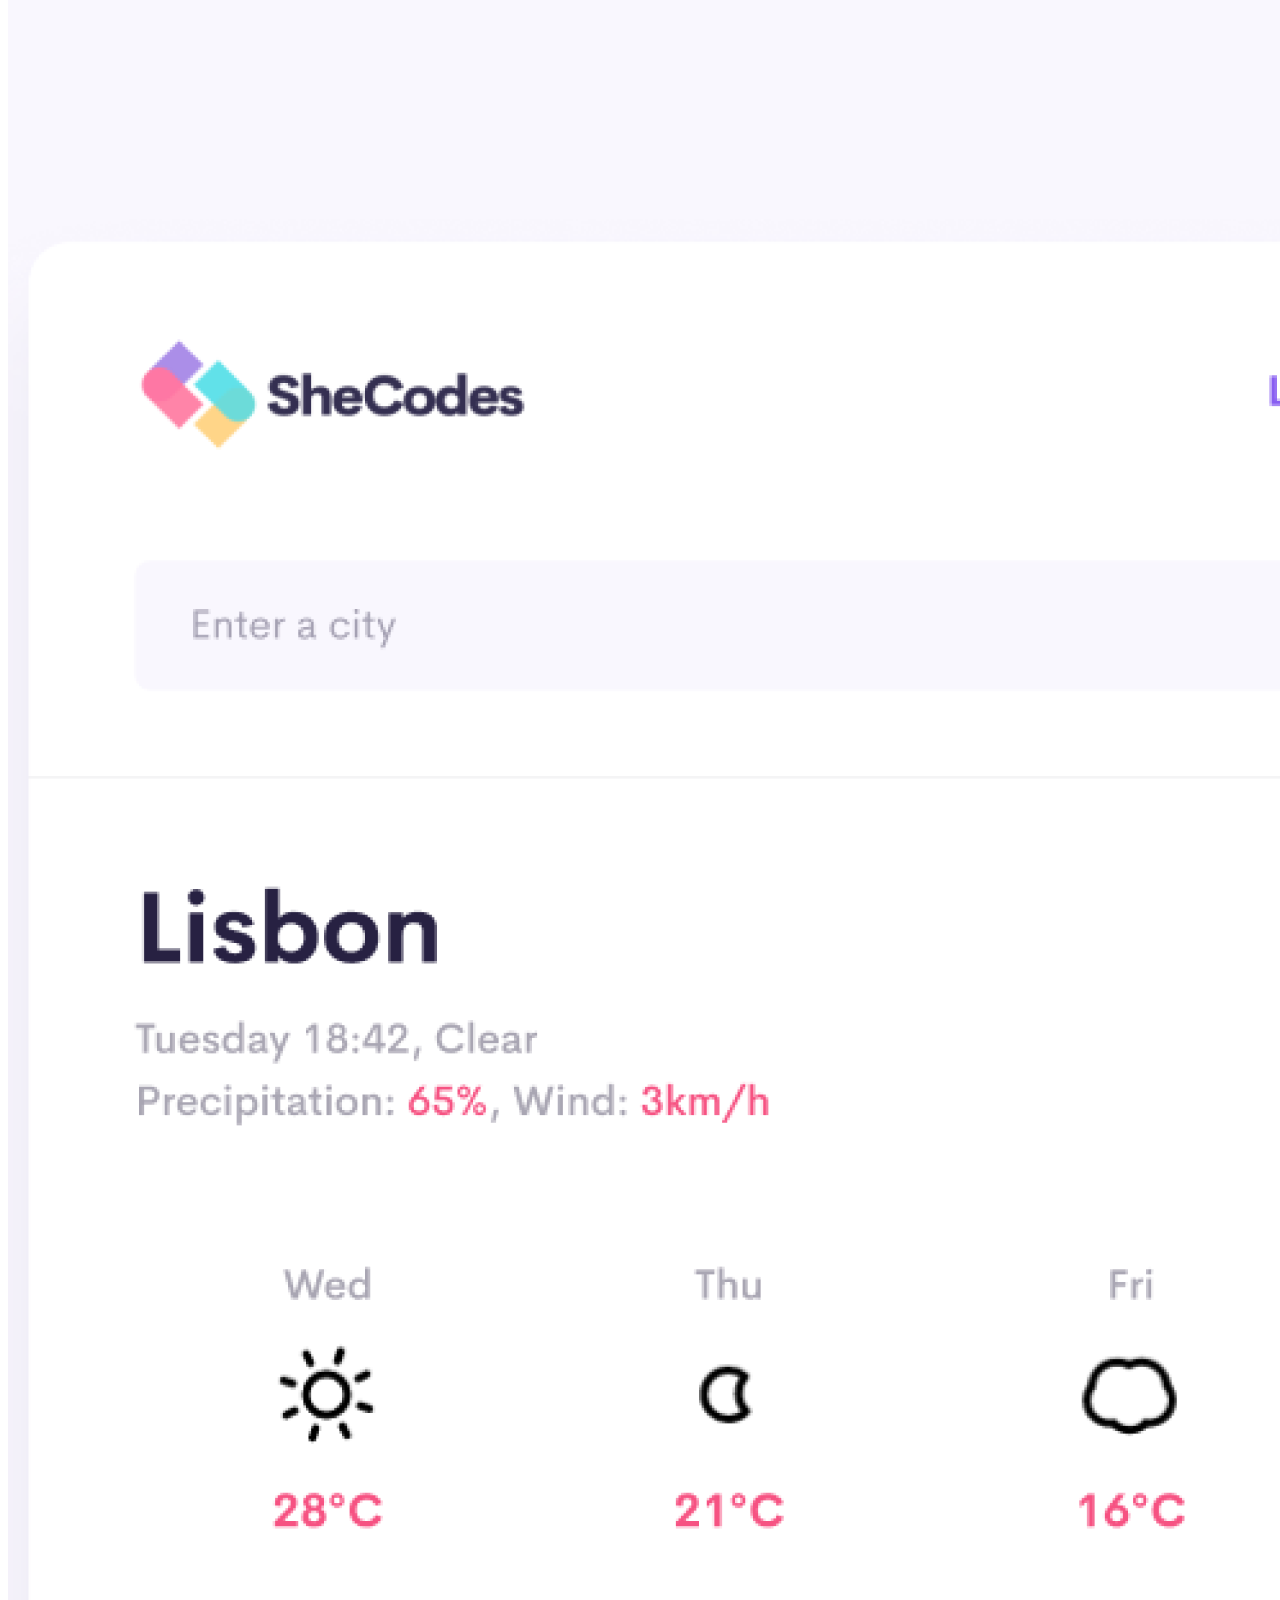
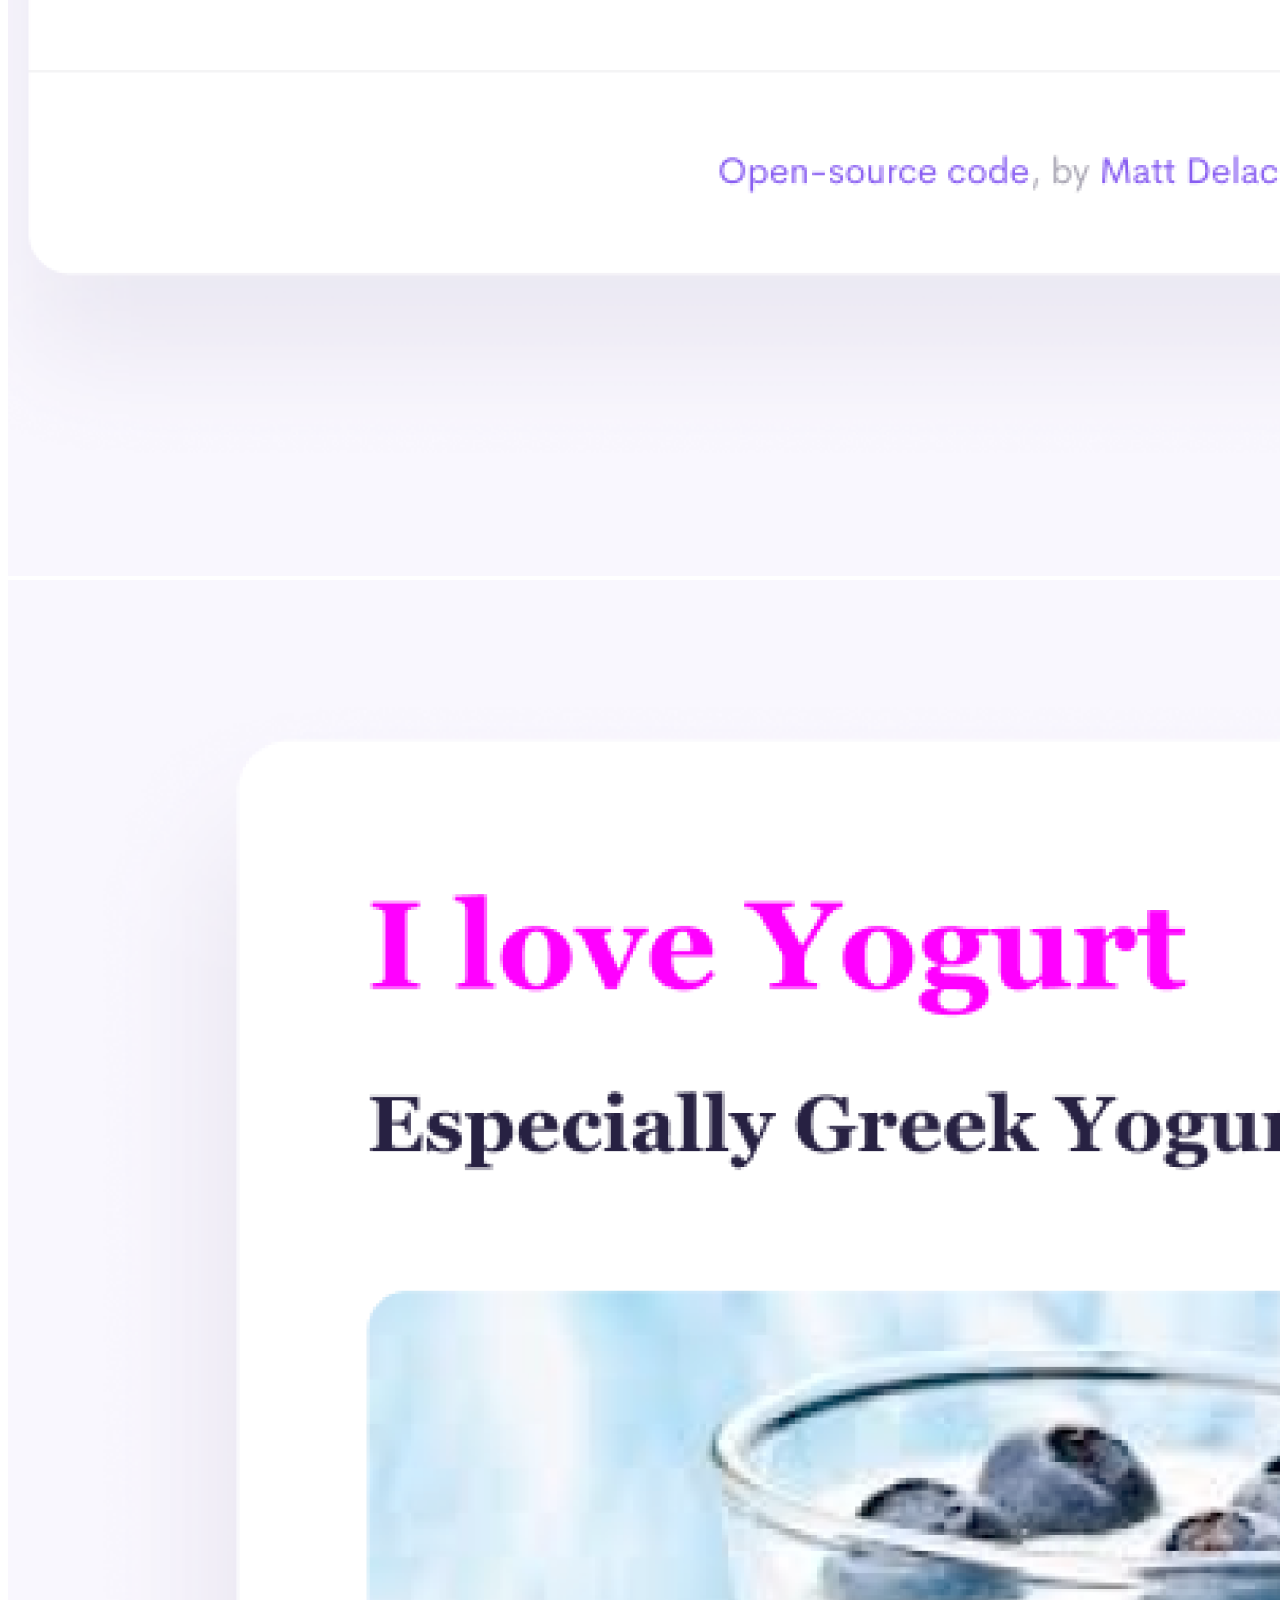
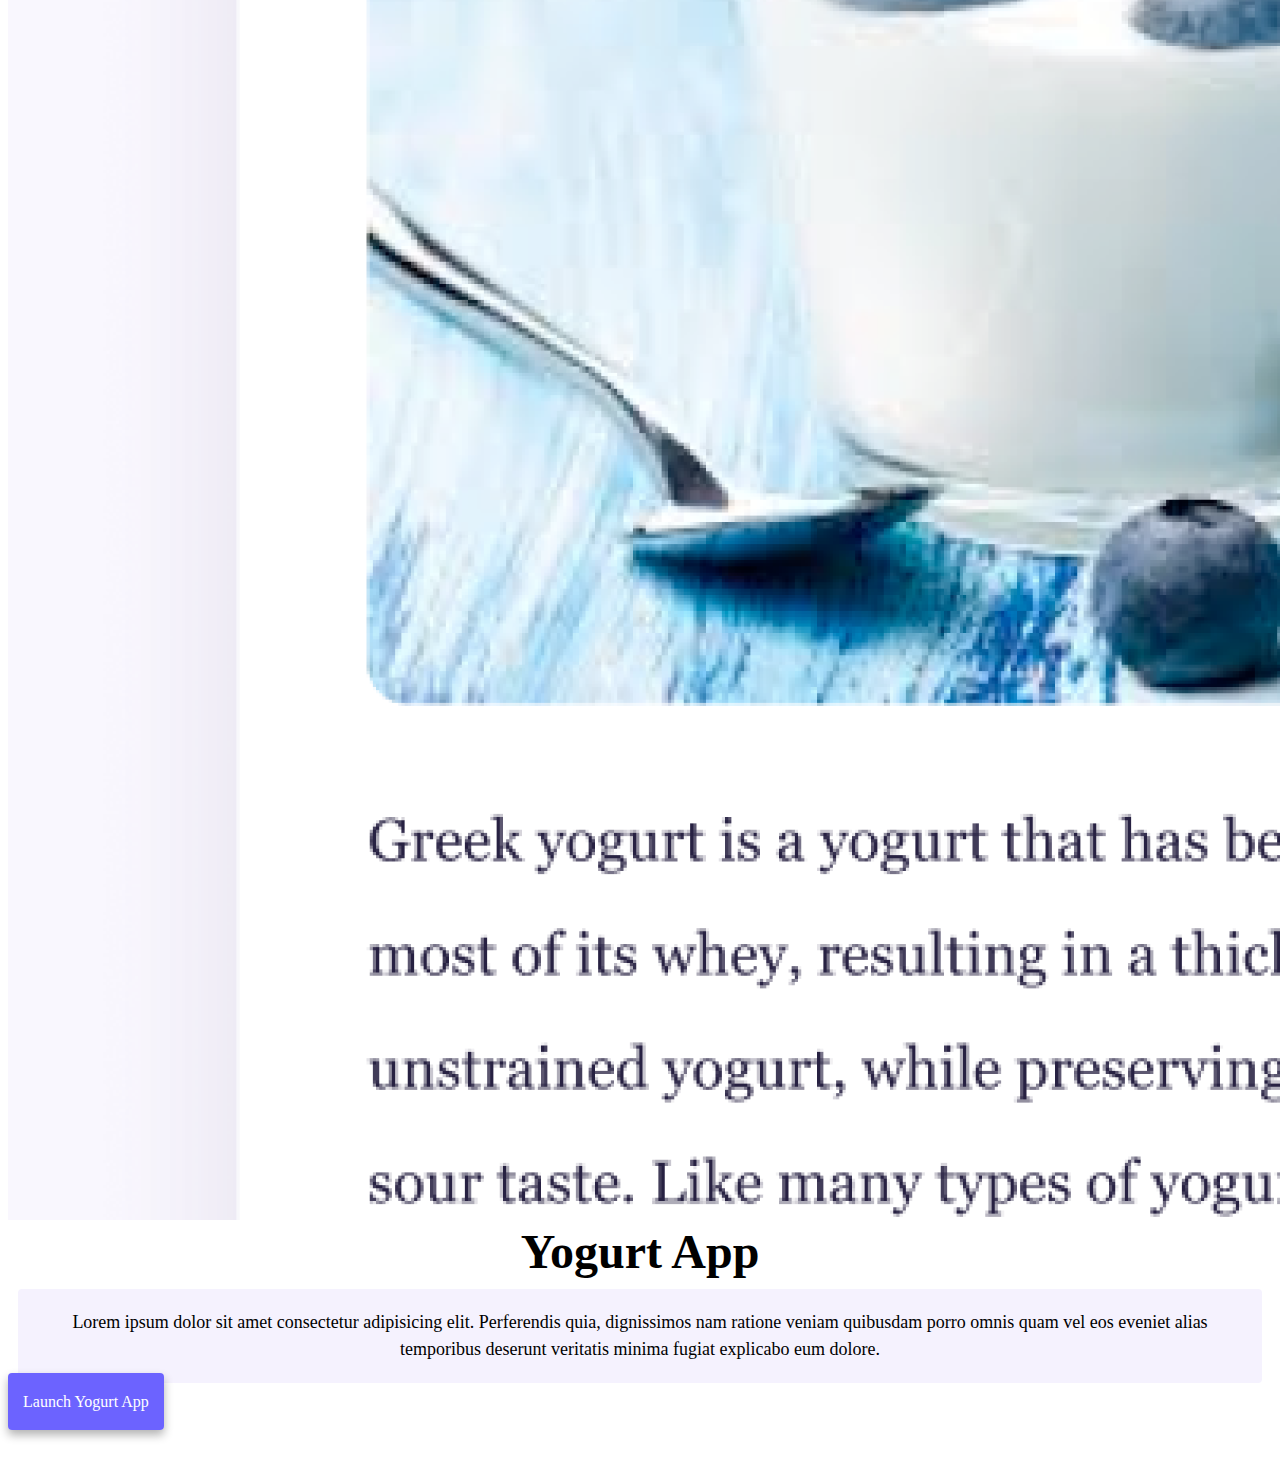
==== commit 81c91600: "SEO Updates v2" ====
--- a/index.html
+++ b/index.html
@@ -2,6 +2,10 @@
 <html lang="en">
   <head>
     <meta charset="UTF-8" />
+    <meta
+      name="description"
+      content="Contains Synopses of Coding Projects, Still Images of Apps, and Launch Buttons to Yoga, Weather, and Yogurt Apps"
+    />
     <meta name="viewport" content="width=device-width, initial-scale=1.0" />
     <meta http-equiv="X-UA-Compatible" content="ie=edge" />
     <title>Draft Portfolio - Homepage</title>
@@ -61,11 +65,11 @@
       <h3>🇺🇸 Front-end developer, based in the United States</h3>
 
       <div class="navigations">
-        <a class="contact-link" title="About Me" href="about.html">About Me</a>
+        <a class="contact-link" title="About Me" href="/about.html">About Me</a>
         <a
           class="about-link"
           title="Contact Information"
-          href="about.html#contact-me"
+          href="/about.html#contact-me"
           >Contact Me</a
         >
       </div>
@@ -132,11 +136,12 @@
             <a href="#" title="Yogurt App Launch Button" class="primary-link"
               >Launch Yogurt App</a
             >
-            <br />
-            <br />
           </div>
         </div>
       </div>
     </div>
+    <br />
+    <br />
+    <br />
   </body>
 </html>
